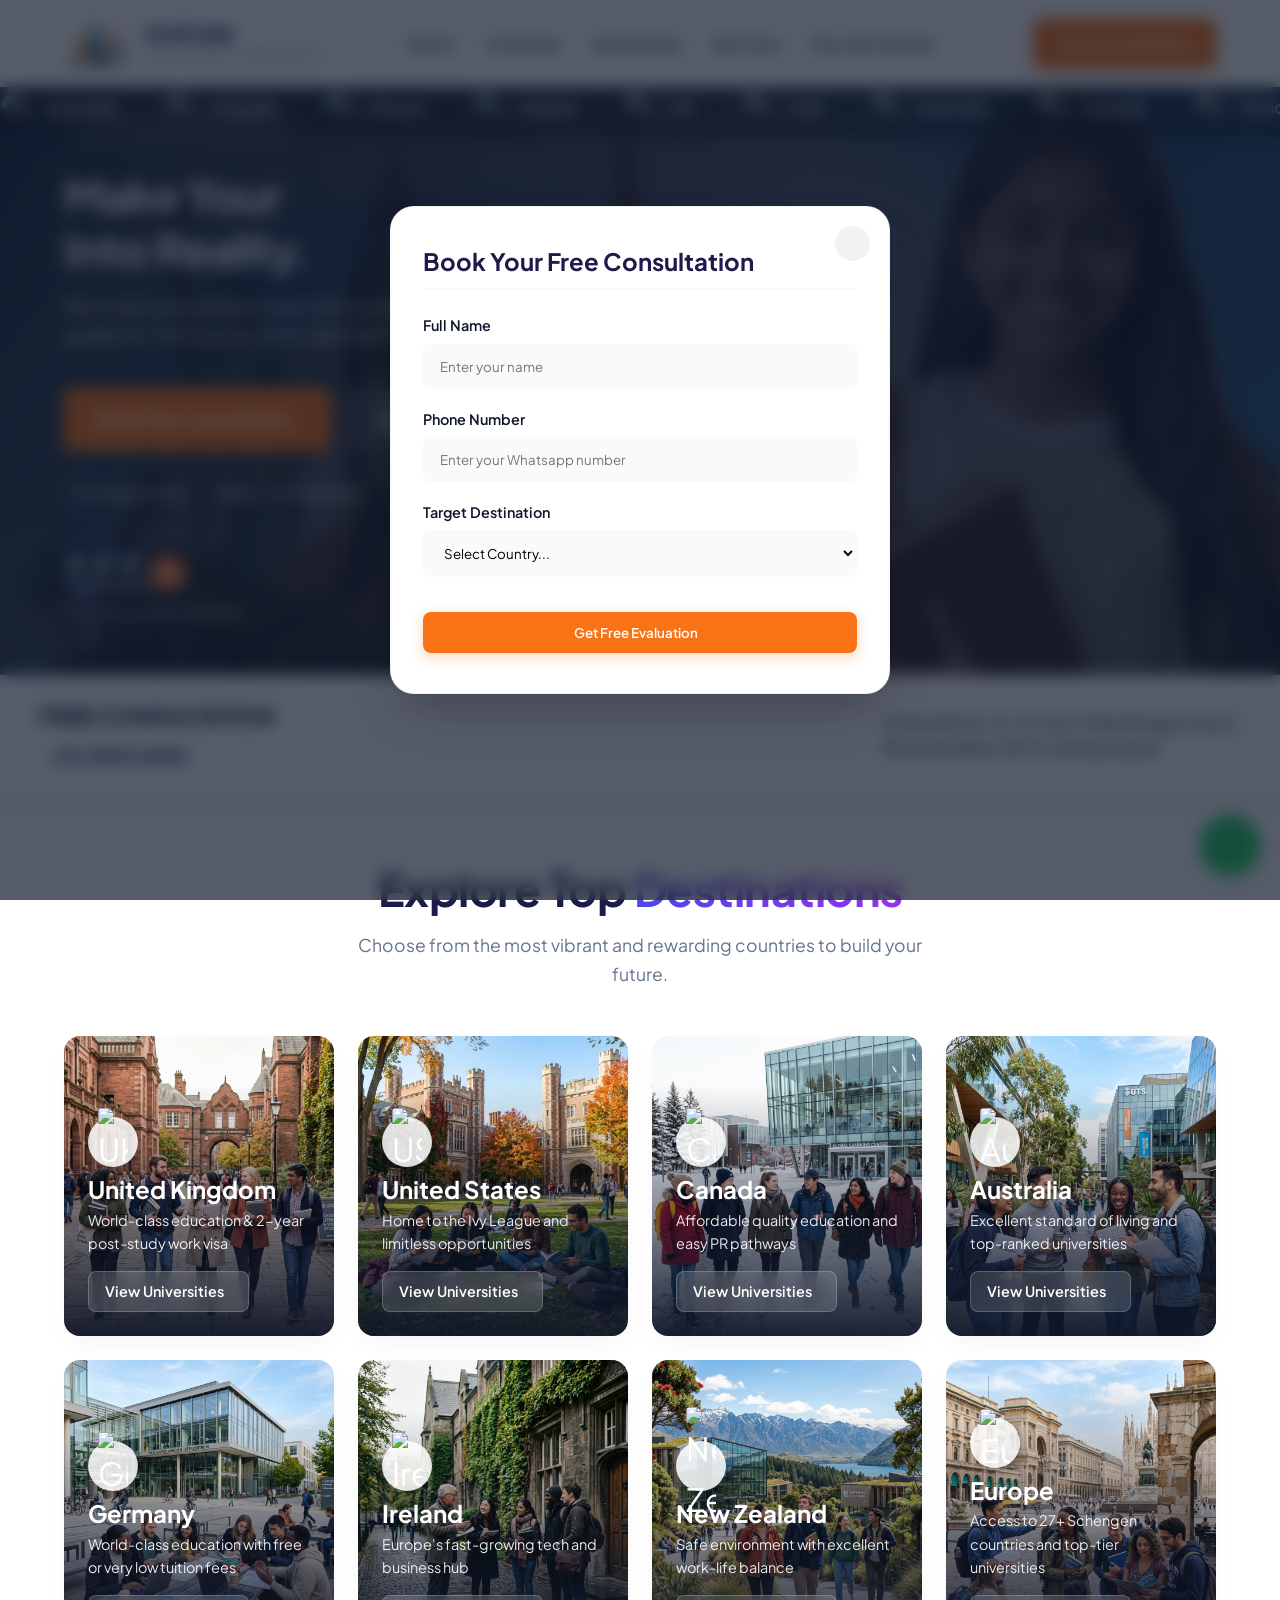
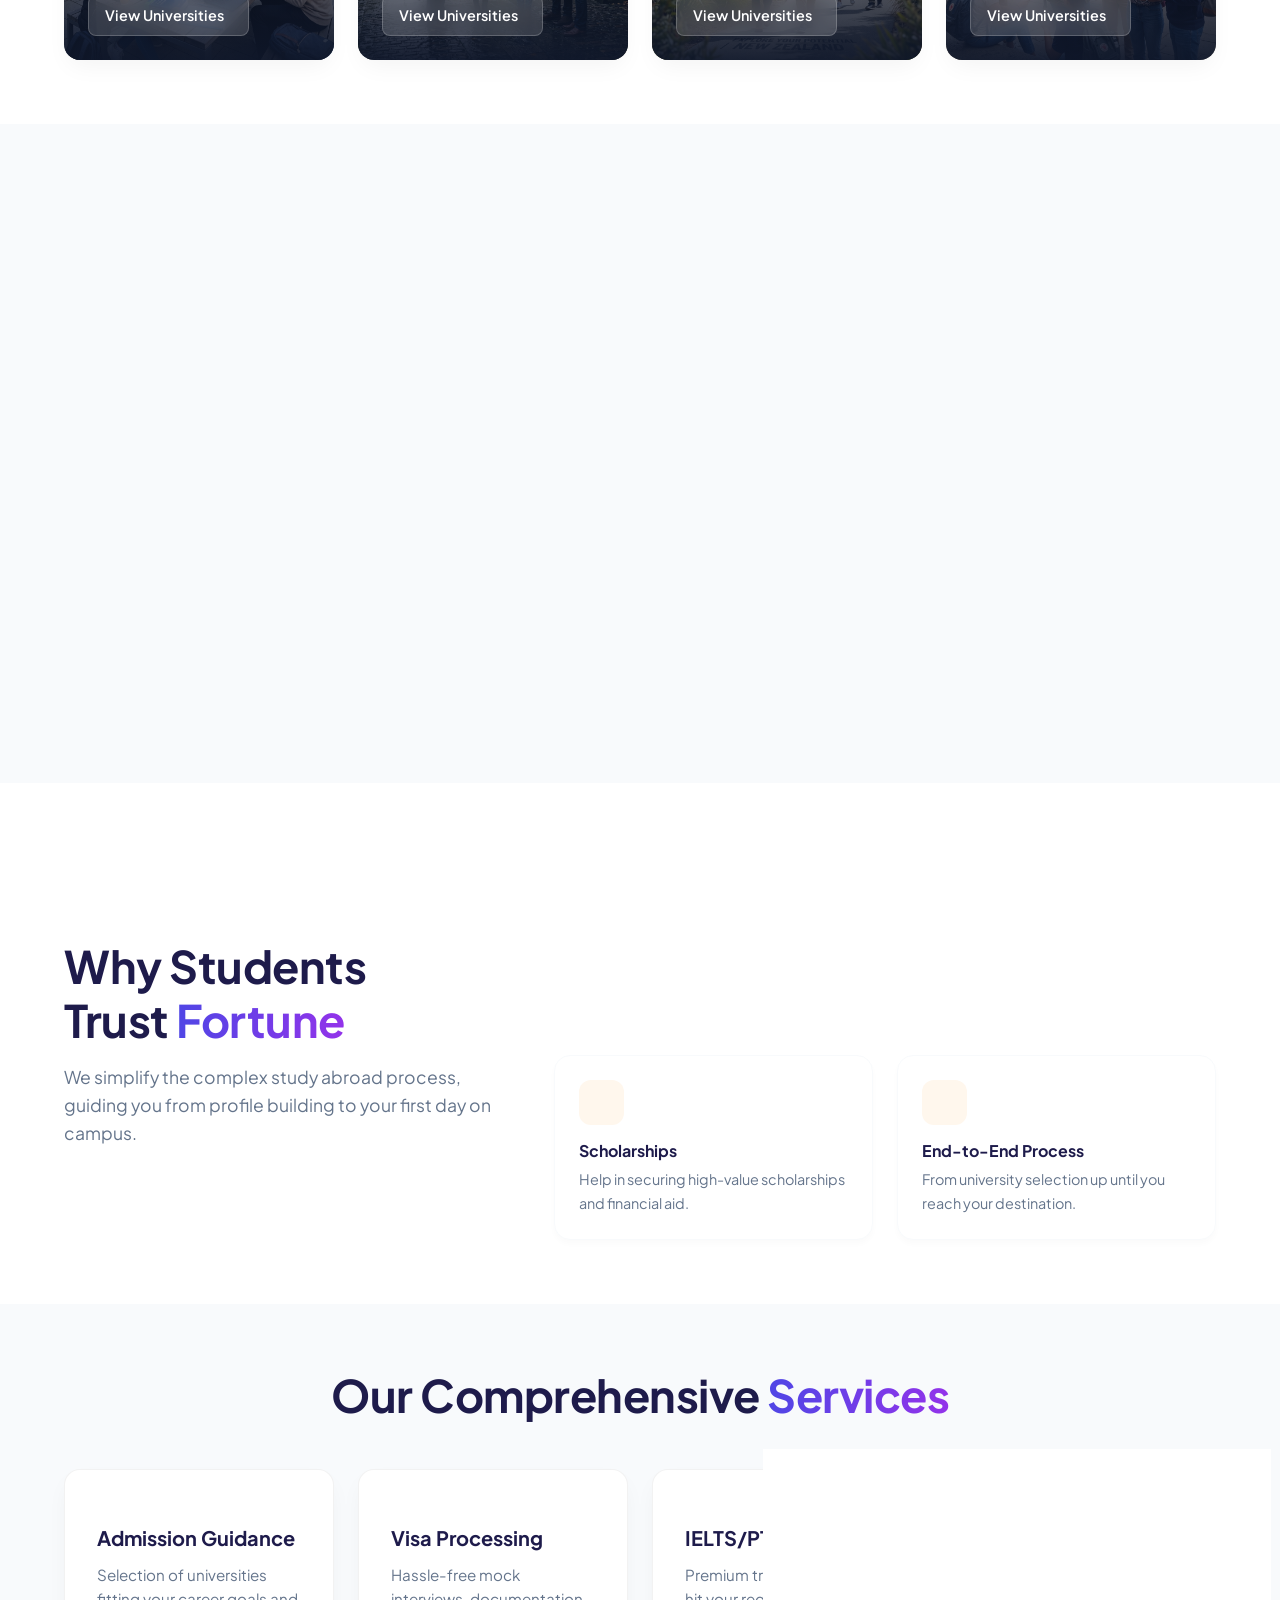
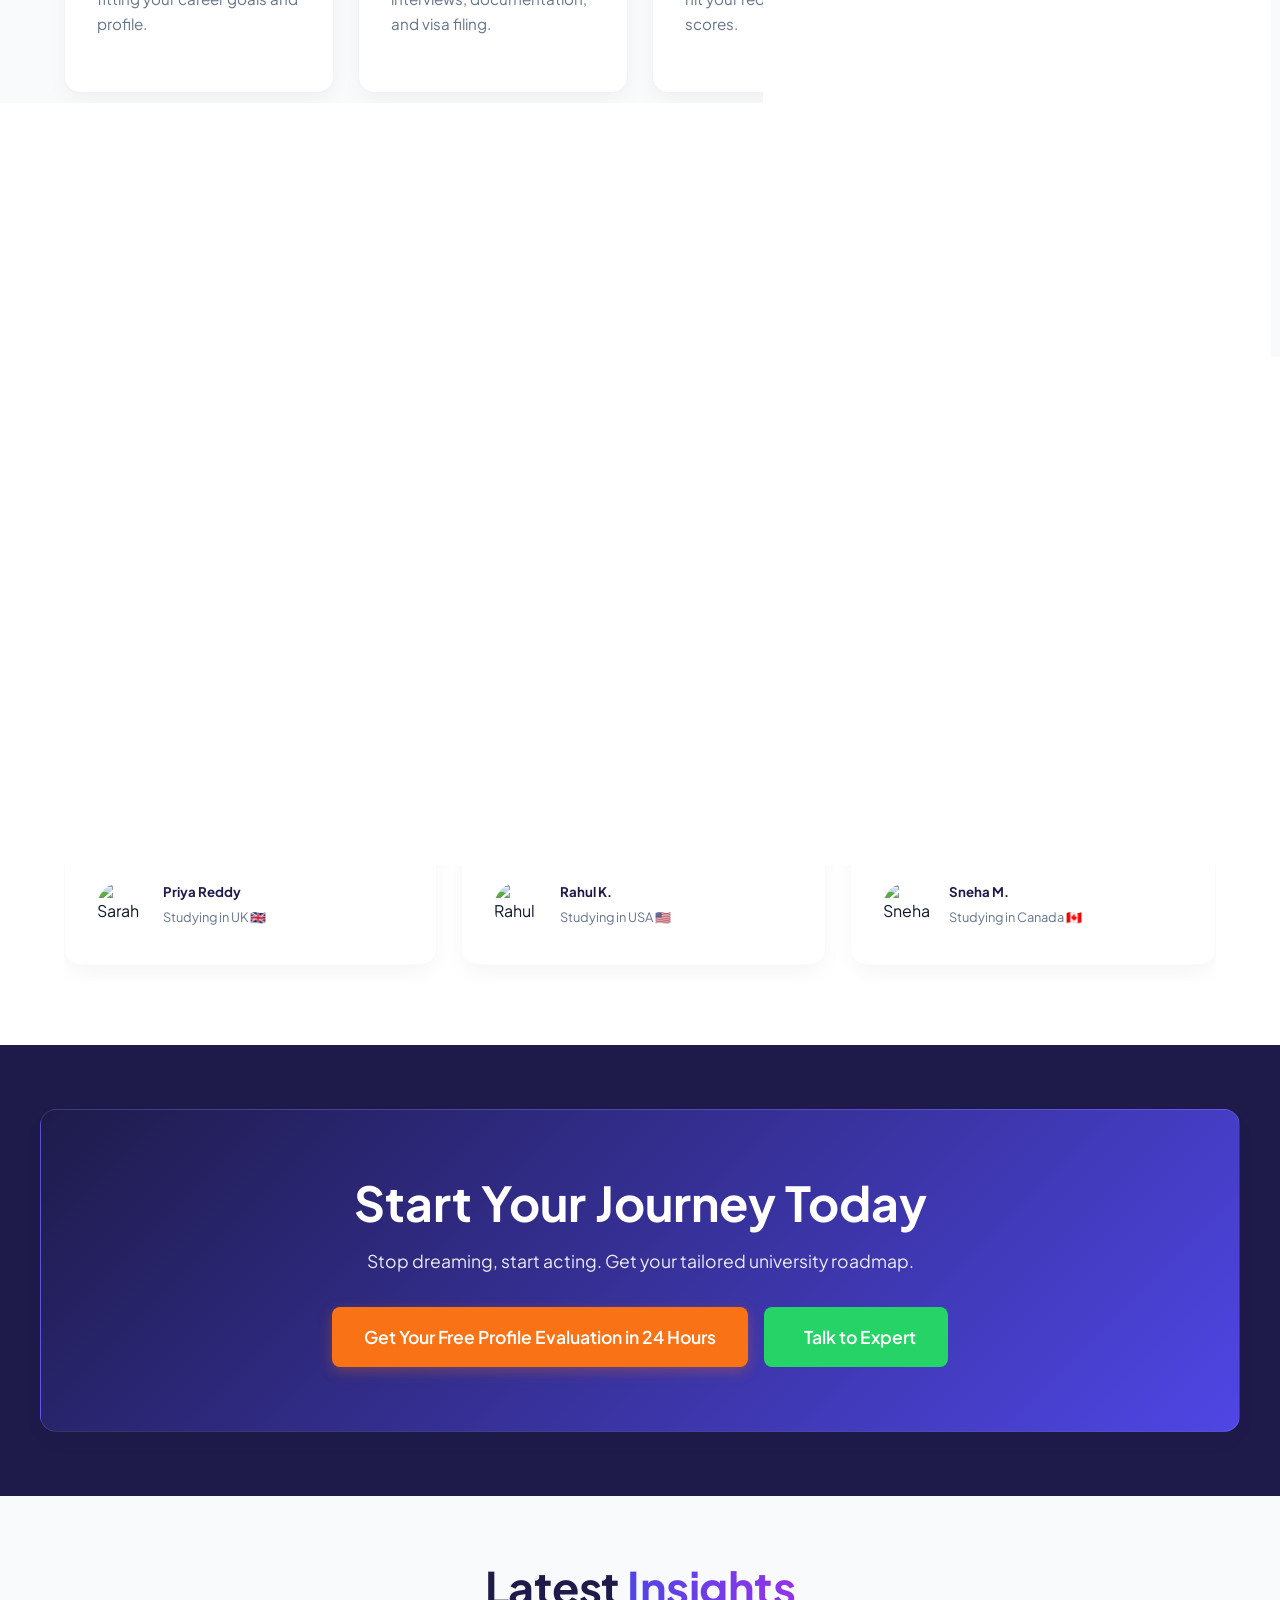
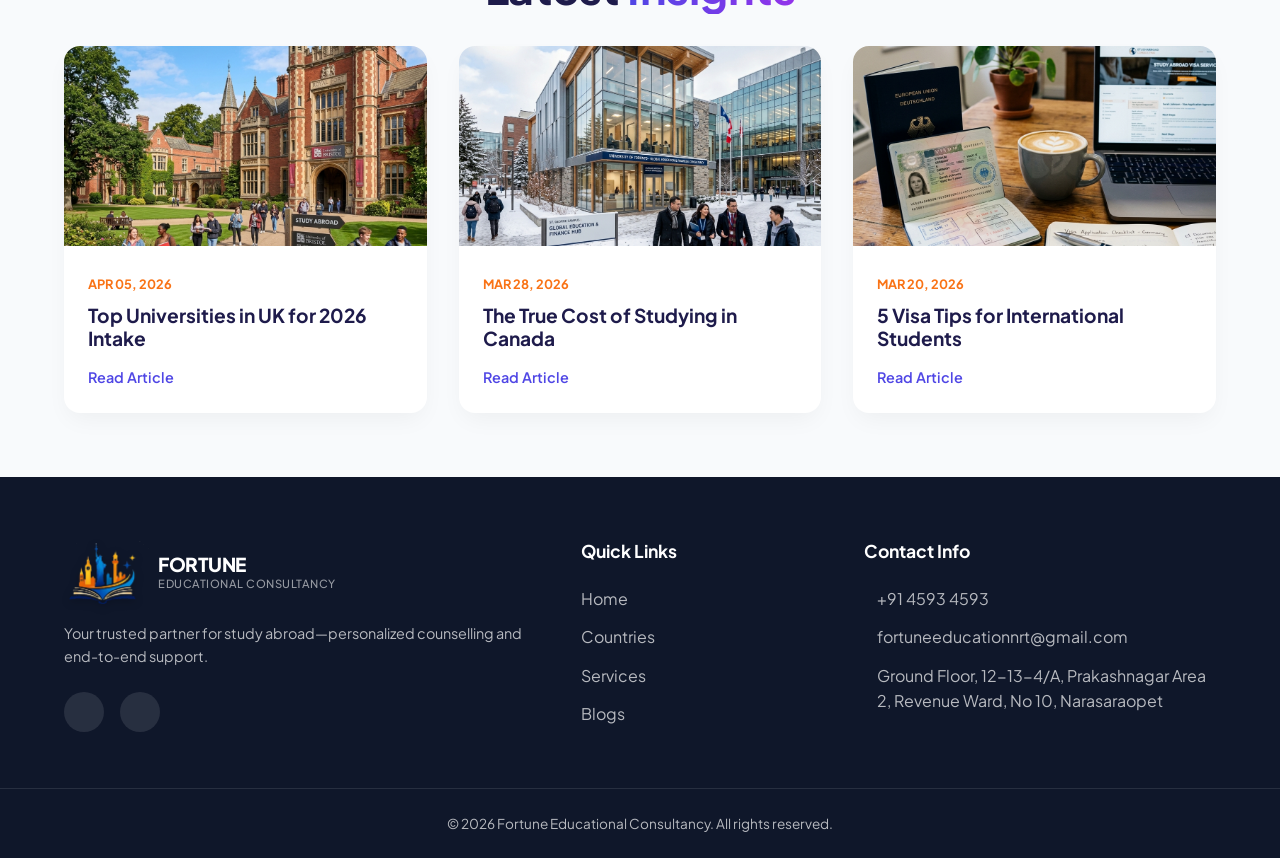
==== index.html @ 1982de6d "Initial commit: Added Fortune Education website with updated animations and responsive mobile views" ====
<!DOCTYPE html>
<html lang="en">
<head>
    <meta charset="UTF-8">
    <meta name="viewport" content="width=device-width, initial-scale=1.0">
    <title>Fortune Educational Consultancy | Study Abroad</title>
    <meta name="description" content="Make your study abroad dream into reality with Fortune Educational Consultancy. Get expert guidance for UK, USA, Canada, and Australia.">
    
    <!-- OpenGraph Meta Tags for Social Media Preview -->
    <meta property="og:title" content="Fortune Educational Consultancy | Study Abroad">
    <meta property="og:description" content="Your trusted partner for study abroad—personalized counselling and end-to-end support for UK, USA, Canada, and Australia.">
    <meta property="og:image" content="./logo.png">
    <meta property="og:url" content="https://fortuneeducation.com">
    <meta property="og:type" content="website">
    <meta property="og:site_name" content="Fortune Educational Consultancy">
    <meta name="twitter:card" content="summary_large_image">
    <meta name="twitter:title" content="Fortune Educational Consultancy | Study Abroad">
    <meta name="twitter:description" content="Your trusted partner for study abroad—personalized counselling and end-to-end support.">
    <meta name="twitter:image" content="./logo.png">
    
    <!-- Favicon -->
    <link rel="icon" type="image/png" href="./logo.png">
    
    <!-- Google Fonts -->
    <link rel="preconnect" href="https://fonts.googleapis.com">
    <link rel="preconnect" href="https://fonts.gstatic.com" crossorigin>
    <link href="https://fonts.googleapis.com/css2?family=Plus+Jakarta+Sans:wght@400;500;600;700;800&display=swap" rel="stylesheet">
    
    <!-- Phosphor Icons -->
    <script src="https://unpkg.com/@phosphor-icons/web"></script>
    
    <!-- Typed.js for Typing Animation -->
    <script src="https://unpkg.com/typed.js@2.1.0/dist/typed.umd.js"></script>
    
    <link rel="stylesheet" href="style.css">
</head>
<body>

    <!-- Desktop Navigation -->
    <nav class="navbar" id="navbar">
        <div class="container nav-container">
            <a href="#" class="logo">
                <img src="./logo-transparent.png" alt="Fortune Logo" style="height: 55px; width: auto; object-fit: contain; filter: drop-shadow(0 2px 4px rgba(0,0,0,0.1));">
                <div class="logo-text">
                    <span class="logo-main">FORTUNE</span>
                    <span class="logo-sub">Educational Consultancy</span>
                </div>
            </a>
            
            <div class="nav-links" id="nav-links">
                <a href="#home" class="nav-link">Home</a>
                <a href="#destinations" class="nav-link">Countries</a>
                <a href="#universities" class="nav-link">Universities</a>
                <a href="#services" class="nav-link">Services</a>
                <a href="#testimonials" class="nav-link">Success Stories</a>
            </div>

            <div class="nav-actions">
                <a href="https://wa.me/9145934593" class="nav-social" target="_blank"><i class="ph-fill ph-whatsapp-logo"></i></a>
                <a href="#" class="btn btn-primary open-modal-btn" data-modal-type="contact" data-title="Book Your Free Consultation">Free Consultation</a>
                <button class="mobile-menu-btn" id="mobile-menu-btn">
                    <i class="ph ph-list"></i>
                </button>
            </div>
        </div>
    </nav>

    <!-- 1. Hero Section -->
    <section class="hero" id="home">
        <div class="hero-bg">
            <!-- Loading user home.png as entire hero section background -->
            <img src="./home.png.jpg" alt="Fortune Education Study Abroad Background" style="object-position: right center;" id="hero-bg-img">
            <div class="hero-gradient"></div>
        </div>

        <!-- Top Marquee Bar -->
        <div class="top-marquee-bar">
            <div class="marquee-content">
                <div class="pro-country"><img src="https://flagcdn.com/au.svg" alt="Australia" class="svg-flag"><span>Australia</span></div>
                <div class="pro-country"><img src="https://flagcdn.com/ca.svg" alt="Canada" class="svg-flag"><span>Canada</span></div>
                <div class="pro-country"><img src="https://flagcdn.com/fr.svg" alt="France" class="svg-flag"><span>France</span></div>
                <div class="pro-country"><img src="https://flagcdn.com/ie.svg" alt="Ireland" class="svg-flag"><span>Ireland</span></div>
                <div class="pro-country"><img src="https://flagcdn.com/gb.svg" alt="UK" class="svg-flag"><span>UK</span></div>
                <div class="pro-country"><img src="https://flagcdn.com/us.svg" alt="USA" class="svg-flag"><span>USA</span></div>
                <!-- Duplicated for seamless loop -->
                <div class="pro-country"><img src="https://flagcdn.com/au.svg" alt="Australia" class="svg-flag"><span>Australia</span></div>
                <div class="pro-country"><img src="https://flagcdn.com/ca.svg" alt="Canada" class="svg-flag"><span>Canada</span></div>
                <div class="pro-country"><img src="https://flagcdn.com/fr.svg" alt="France" class="svg-flag"><span>France</span></div>
                <div class="pro-country"><img src="https://flagcdn.com/ie.svg" alt="Ireland" class="svg-flag"><span>Ireland</span></div>
                <div class="pro-country"><img src="https://flagcdn.com/gb.svg" alt="UK" class="svg-flag"><span>UK</span></div>
                <div class="pro-country"><img src="https://flagcdn.com/us.svg" alt="USA" class="svg-flag"><span>USA</span></div>
            </div>
        </div>
        
        <div class="container hero-content">
            <div class="hero-text">
                    <span class="badge badge-glow fade-in-up">#1 Overseas Education Partner</span>
                    <h1 class="hero-title fade-in-up delay-100">Make Your <span class="text-gradient animated-gradient typed-text"></span><span class="desktop-space"> </span><br class="mobile-only">Into Reality.</h1>
                    <p class="hero-subtitle fade-in-up delay-200">Fast-track your global career with our end-to-end admission and visa guidance. Your journey starts right here.</p>
                    
                    <div class="hero-buttons fade-in-up delay-300">
                        <a href="#" class="btn btn-primary btn-lg open-modal-btn" data-modal-type="contact" data-title="Book Your Free Consultation">Book Free Consultation <i class="ph ph-arrow-right"></i></a>
                        <a href="#destinations" class="btn btn-glass btn-lg">Explore Countries</a>
                    </div>

                    <div class="hero-benefits-inline fade-in-up delay-400">
                        <div class="inline-benefit"><i class="ph-fill ph-check-circle"></i> Free Flight Ticket</div>
                        <div class="inline-benefit"><i class="ph-fill ph-check-circle"></i> Bank Loan Assistance</div>
                        <div class="inline-benefit"><i class="ph-fill ph-check-circle"></i> 0% Processing Fee</div>
                        <div class="inline-benefit"><i class="ph-fill ph-check-circle"></i> Free Exam Prep</div>
                    </div>
                    
                    <div class="hero-trust fade-in-up delay-500">
                        <div class="avatars">
                            <img src="https://i.pravatar.cc/100?img=1" alt="Student">
                            <img src="https://i.pravatar.cc/100?img=2" alt="Student">
                            <img src="https://i.pravatar.cc/100?img=3" alt="Student">
                            <div class="avatar-more">10k+</div>
                        </div>
                        <p>Trusted by students globally</p>
                    </div>
                </div>

        </div>

    </section>

    <!-- Home Page White Contact Bar -->
    <div class="home-contact-bar fade-in-up">
        <div class="container contact-bar-inner">
            <div class="cb-left">
                <strong>FREE CONSULTATION</strong>
                <span><i class="ph-fill ph-phone"></i> +91 4593 4593</span>
            </div>
            <div class="cb-right">
                <i class="ph-fill ph-map-pin"></i> 
                <span>Ground Floor, 12-13-4/A, Prakashnagar Area 2,<br>Revenue Ward, No 10, Narasaraopet</span>
            </div>
        </div>
    </div>

    <!-- 2. Explore Countries Section -->
    <section class="destinations section-padding" id="destinations">
        <div class="container">
            <div class="section-header text-center fade-in-up">
                <h2 class="section-title">Explore Top <span class="text-gradient">Destinations</span></h2>
                <p class="section-desc">Choose from the most vibrant and rewarding countries to build your future.</p>
            </div>

            <div class="country-grid">
                <!-- UK -->
                <div class="country-card fade-in-up">
                    <img src="./destination_uk.png" alt="Study in UK" class="country-bg">
                    <div class="country-content">
                        <div class="country-flag"><img src="https://flagcdn.com/w40/gb.png" width="30" alt="UK" style="border-radius: 4px;" /></div>
                        <h3>United Kingdom</h3>
                        <p class="tagline">World-class education & 2-year post-study work visa</p>
                        <a href="#" class="btn btn-sm btn-glass open-modal-btn" data-modal-type="info" data-title="Study in the UK" data-info="<ul><li><strong>Top Universities:</strong> Oxford, Cambridge, Imperial College London</li><li><strong>Intakes:</strong> September & January</li><li><strong>Post-Study Visa:</strong> 2 Years</li><li><strong>Average Fee:</strong> £12,000 - £25,000 / year</li></ul>">View Universities <i class="ph ph-arrow-right"></i></a>
                    </div>
                </div>

                <!-- USA -->
                <div class="country-card fade-in-up delay-100">
                    <img src="./destination_usa.png" alt="Study in USA" class="country-bg">
                    <div class="country-content">
                        <div class="country-flag"><img src="https://flagcdn.com/w40/us.png" width="30" alt="USA" style="border-radius: 4px;" /></div>
                        <h3>United States</h3>
                        <p class="tagline">Home to the Ivy League and limitless opportunities</p>
                        <a href="#" class="btn btn-sm btn-glass open-modal-btn" data-modal-type="info" data-title="Study in the USA" data-info="<ul><li><strong>Top Universities:</strong> MIT, Stanford, Harvard, Caltech</li><li><strong>Intakes:</strong> Fall (August) & Spring (January)</li><li><strong>Post-Study Visa:</strong> OPT (Up to 3 Years for STEM)</li><li><strong>Average Fee:</strong> $20,000 - $45,000 / year</li></ul>">View Universities <i class="ph ph-arrow-right"></i></a>
                    </div>
                </div>

                <!-- Canada -->
                <div class="country-card fade-in-up delay-200">
                    <img src="./destination_ca.png" alt="Study in Canada" class="country-bg">
                    <div class="country-content">
                        <div class="country-flag"><img src="https://flagcdn.com/w40/ca.png" width="30" alt="Canada" style="border-radius: 4px;" /></div>
                        <h3>Canada</h3>
                        <p class="tagline">Affordable quality education and easy PR pathways</p>
                        <a href="#" class="btn btn-sm btn-glass open-modal-btn" data-modal-type="info" data-title="Study in Canada" data-info="<ul><li><strong>Top Universities:</strong> Toronto, McGill, UBC</li><li><strong>Intakes:</strong> Fall, Winter, Summer</li><li><strong>Post-Study Visa:</strong> Up to 3 Years (PGWP)</li><li><strong>Average Fee:</strong> CAD 15,000 - 30,000 / year</li></ul>">View Universities <i class="ph ph-arrow-right"></i></a>
                    </div>
                </div>

                <!-- Australia -->
                <div class="country-card fade-in-up delay-300">
                    <img src="./destination_au.png" alt="Study in Australia" class="country-bg">
                    <div class="country-content">
                        <div class="country-flag"><img src="https://flagcdn.com/w40/au.png" width="30" alt="Australia" style="border-radius: 4px;" /></div>
                        <h3>Australia</h3>
                        <p class="tagline">Excellent standard of living and top-ranked universities</p>
                        <a href="#" class="btn btn-sm btn-glass open-modal-btn" data-modal-type="info" data-title="Study in Australia" data-info="<ul><li><strong>Top Universities:</strong> Melbourne, Sydney, ANU</li><li><strong>Intakes:</strong> February & July</li><li><strong>Post-Study Visa:</strong> Up to 4 Years</li><li><strong>Average Fee:</strong> AUD 20,000 - 40,000 / year</li></ul>">View Universities <i class="ph ph-arrow-right"></i></a>
                    </div>
                </div>

                <!-- Germany -->
                <div class="country-card fade-in-up">
                    <img src="./destination_de.png" alt="Study in Germany" class="country-bg">
                    <div class="country-content">
                        <div class="country-flag"><img src="https://flagcdn.com/w40/de.png" width="30" alt="Germany" style="border-radius: 4px;" /></div>
                        <h3>Germany</h3>
                        <p class="tagline">World-class education with free or very low tuition fees</p>
                        <a href="#" class="btn btn-sm btn-glass open-modal-btn" data-modal-type="info" data-title="Study in Germany" data-info="<ul><li><strong>Top Universities:</strong> TUM, LMU Munich, Heidelberg</li><li><strong>Intakes:</strong> Winter (October) & Summer (April)</li><li><strong>Post-Study Visa:</strong> 18 Months</li><li><strong>Average Fee:</strong> €0 - €3,000 / year</li></ul>">View Universities <i class="ph ph-arrow-right"></i></a>
                    </div>
                </div>

                <!-- Ireland -->
                <div class="country-card fade-in-up delay-100">
                    <img src="./destination_ie.png" alt="Study in Ireland" class="country-bg">
                    <div class="country-content">
                        <div class="country-flag"><img src="https://flagcdn.com/w40/ie.png" width="30" alt="Ireland" style="border-radius: 4px;" /></div>
                        <h3>Ireland</h3>
                        <p class="tagline">Europe's fast-growing tech and business hub</p>
                        <a href="#" class="btn btn-sm btn-glass open-modal-btn" data-modal-type="info" data-title="Study in Ireland" data-info="<ul><li><strong>Top Universities:</strong> Trinity College, UCD, Galway</li><li><strong>Intakes:</strong> September & January</li><li><strong>Post-Study Visa:</strong> Up to 2 Years</li><li><strong>Average Fee:</strong> €10,000 - €25,000 / year</li></ul>">View Universities <i class="ph ph-arrow-right"></i></a>
                    </div>
                </div>

                <!-- New Zealand -->
                <div class="country-card fade-in-up delay-200">
                    <img src="./destination_nz.png" alt="Study in New Zealand" class="country-bg">
                    <div class="country-content">
                        <div class="country-flag"><img src="https://flagcdn.com/w40/nz.png" width="30" alt="New Zealand" style="border-radius: 4px;" /></div>
                        <h3>New Zealand</h3>
                        <p class="tagline">Safe environment with excellent work-life balance</p>
                        <a href="#" class="btn btn-sm btn-glass open-modal-btn" data-modal-type="info" data-title="Study in New Zealand" data-info="<ul><li><strong>Top Universities:</strong> Auckland, Otago, Victoria Wellington</li><li><strong>Intakes:</strong> February & July</li><li><strong>Post-Study Visa:</strong> Up to 3 Years</li><li><strong>Average Fee:</strong> NZD 25,000 - 40,000 / year</li></ul>">View Universities <i class="ph ph-arrow-right"></i></a>
                    </div>
                </div>

                <!-- Europe (Schengen) -->
                <div class="country-card fade-in-up delay-300">
                    <img src="./destination_eu.png" alt="Study in Europe" class="country-bg">
                    <div class="country-content">
                        <div class="country-flag"><img src="https://flagcdn.com/w40/eu.png" width="30" alt="Europe" style="border-radius: 4px;" /></div>
                        <h3>Europe</h3>
                        <p class="tagline">Access to 27+ Schengen countries and top-tier universities</p>
                        <a href="#" class="btn btn-sm btn-glass open-modal-btn" data-modal-type="info" data-title="Study in Europe" data-info="<ul><li><strong>Top Destinations:</strong> France, Italy, Spain, Netherlands</li><li><strong>Intakes:</strong> September (Fall) & February (Spring)</li><li><strong>Post-Study Visa:</strong> 1 to 2 Years (varies by country)</li><li><strong>Average Fee:</strong> €3,000 - €15,000 / year</li></ul>">View Universities <i class="ph ph-arrow-right"></i></a>
                    </div>
                </div>
            </div>
        </div>
    </section>

    <!-- 3. Top Universities Section -->
    <section class="universities section-light" id="universities">
        <div class="container pt-5 pb-5">
            <div class="section-header fade-in-left">
                <h2 class="section-title">Find Your Perfect <span class="text-gradient">University</span></h2>
                <div class="uni-header-action">
                    <p class="section-desc">We partner with global institutional leaders to bring you the best options.</p>
                    <a href="universities.html" class="btn btn-outline">Explore 22 Partnerships <i class="ph ph-arrow-right"></i></a>
                </div>
            </div>

            <div class="uni-slider fade-in-up">
                <!-- Card 1 -->
                <div class="uni-card">
                    <div class="uni-img">
                        <img src="./uni1.png" alt="University of Leicester">
                        <span class="rank-badge">Top 250</span>
                    </div>
                    <div class="uni-info">
                        <h4>University of Leicester</h4>
                        <p><i class="ph-fill ph-map-pin"></i> Leicester, UK</p>
                        <a href="university-detail.html?id=leicester" class="btn btn-block btn-sm btn-secondary mt-2">View Full Details</a>
                    </div>
                </div>
                <!-- Card 2 -->
                <div class="uni-card">
                    <div class="uni-img">
                        <img src="./uni2.png" alt="University of Greenwich">
                        <span class="rank-badge">Top 500</span>
                    </div>
                    <div class="uni-info">
                        <h4>University of Greenwich</h4>
                        <p><i class="ph-fill ph-map-pin"></i> London, UK</p>
                        <a href="university-detail.html?id=greenwich" class="btn btn-block btn-sm btn-secondary mt-2">View Full Details</a>
                    </div>
                </div>
                <!-- Card 3 -->
                <div class="uni-card">
                    <div class="uni-img">
                        <img src="./uni3.png" alt="Coventry University">
                        <span class="rank-badge">Top 600</span>
                    </div>
                    <div class="uni-info">
                        <h4>Coventry University</h4>
                        <p><i class="ph-fill ph-map-pin"></i> Coventry, UK</p>
                        <a href="university-detail.html?id=coventry" class="btn btn-block btn-sm btn-secondary mt-2">View Full Details</a>
                    </div>
                </div>
                <!-- Card 4 -->
                <div class="uni-card">
                    <div class="uni-img">
                        <img src="./uni4.png" alt="Buckinghamshire New University">
                        <span class="rank-badge">Growing</span>
                    </div>
                    <div class="uni-info">
                        <h4>Buckinghamshire New Uni</h4>
                        <p><i class="ph-fill ph-map-pin"></i> High Wycombe, UK</p>
                        <a href="university-detail.html?id=bucks-new" class="btn btn-block btn-sm btn-secondary mt-2">View Full Details</a>
                    </div>
                </div>
            </div>
            
        </div>
    </section>

    <!-- 4. Why Choose Us -->
    <section class="why-us section-padding">
        <div class="container">
            <div class="why-grid">
                <div class="why-content fade-in-left">
                    <h2 class="section-title">Why Students <br>Trust <span class="text-gradient">Fortune</span></h2>
                    <p class="section-desc">We simplify the complex study abroad process, guiding you from profile building to your first day on campus.</p>
                </div>
                <div class="features-grid">
                    <div class="feature-item fade-in-right">
                        <div class="f-icon"><i class="ph-fill ph-student"></i></div>
                        <h4>Expert Guidance</h4>
                        <p>Personalized counseling completely tailored to your profile.</p>
                    </div>
                    <div class="feature-item fade-in-right delay-100">
                        <div class="f-icon"><i class="ph-fill ph-airplane-tilt"></i></div>
                        <h4>Visa Assistance</h4>
                        <p>99% visa success rate with our dedicated visa experts.</p>
                    </div>
                    <div class="feature-item fade-in-right delay-200">
                        <div class="f-icon"><i class="ph-fill ph-graduation-cap"></i></div>
                        <h4>Scholarships</h4>
                        <p>Help in securing high-value scholarships and financial aid.</p>
                    </div>
                    <div class="feature-item fade-in-right delay-300">
                        <div class="f-icon"><i class="ph-fill ph-check-circle"></i></div>
                        <h4>End-to-End Process</h4>
                        <p>From university selection up until you reach your destination.</p>
                    </div>
                </div>
            </div>
        </div>
    </section>

    <!-- 5. Services Section -->
    <section class="services section-light section-padding" id="services">
        <div class="container text-center">
            <h2 class="section-title fade-in-up">Our Comprehensive <span class="text-gradient">Services</span></h2>
            
            <div class="services-grid mt-5">
                <div class="service-card glass-morphism zoom-in">
                    <div class="s-icon"><i class="ph ph-books"></i></div>
                    <h3>Admission Guidance</h3>
                    <p>Selection of universities fitting your career goals and profile.</p>
                </div>
                <div class="service-card glass-morphism zoom-in delay-100">
                    <div class="s-icon"><i class="ph ph-passport"></i></div>
                    <h3>Visa Processing</h3>
                    <p>Hassle-free mock interviews, documentation, and visa filing.</p>
                </div>
                <div class="service-card glass-morphism zoom-in delay-200">
                    <div class="s-icon"><i class="ph ph-exam"></i></div>
                    <h3>IELTS/PTE Coaching</h3>
                    <p>Premium training to help you hit your required band scores.</p>
                </div>
                <div class="service-card glass-morphism zoom-in delay-300">
                    <div class="s-icon"><i class="ph ph-pencil-line"></i></div>
                    <h3>SOP/LOR Assistance</h3>
                    <p>Professional editors helping your application stand out globally.</p>
                </div>
            </div>

            <!-- Value Added Services -->
            <div class="value-add-section mt-5 fade-in-up delay-300">
                <h3 class="mb-4">Exclusive Visa Support Perks</h3>
                <div class="value-adds-grid">
                    <div class="value-card glass-morphism text-left">
                        <div class="v-icon"><i class="ph-fill ph-airplane-in-flight"></i></div>
                        <h4>Free Flight Ticket ✈️</h4>
                        <p>Travel stress-free! We guarantee flight assistance to your destination university.</p>
                    </div>
                    <div class="value-card glass-morphism text-left">
                        <div class="v-icon"><i class="ph-fill ph-bank"></i></div>
                        <h4>Bank Loan Process 💸</h4>
                        <p>Enjoy hassle-free financing. We negotiate fast approvals with top national banks.</p>
                    </div>
                    <div class="value-card glass-morphism text-left">
                        <div class="v-icon"><i class="ph-fill ph-hand-coins"></i></div>
                        <h4>Zero % Processing Fee</h4>
                        <p>No hidden charges! Our premium processing is 100% transparent and fee-free.</p>
                    </div>
                    <div class="value-card glass-morphism text-left">
                        <div class="v-icon"><i class="ph-fill ph-exam"></i></div>
                        <h4>Free Exam Assistance</h4>
                        <p>Complimentary masterclasses for IELTS, TOEFL, GRE, and GMAT exam prep.</p>
                    </div>
                </div>
            </div>
        </div>
    </section>

    <!-- 6. Student Success Stories -->
    <section class="testimonials section-padding" id="testimonials">
        <div class="container text-center">
            <h2 class="section-title fade-in-up">Real Students. <span class="text-gradient">Real Success.</span></h2>
            <p class="section-desc fade-in-up delay-100 mx-auto">Don't just take our word for it—see what our successful students say.</p>
            
            <div class="testimo-grid mt-5">
                <!-- Testimonial 1 -->
                <div class="testimo-card fade-in-up">
                    <div class="quote-icon"><i class="ph-fill ph-quotes"></i></div>
                    <p class="feedback">"Fortune made my UK dream possible. From picking the University of Edinburgh to my visa arriving in just 6 days, the team was flawless."</p>
                    <div class="student-profile">
                        <img src="https://images.unsplash.com/photo-1534528741775-53994a69daeb?w=800&q=80" alt="Sarah J.">
                        <div class="student-info">
                            <h5>Priya Reddy</h5>
                            <span>Studying in UK 🇬🇧</span>
                        </div>
                    </div>
                </div>
                <!-- Testimonial 2 -->
                <div class="testimo-card fade-in-up delay-100">
                    <div class="quote-icon"><i class="ph-fill ph-quotes"></i></div>
                    <p class="feedback">"The USA F1 Visa process is incredibly stressful, but Fortune's mock interviews gave me absolute confidence to ace it on my first try."</p>
                    <div class="student-profile">
                        <img src="https://images.unsplash.com/photo-1506794778202-cad84cf45f1d?w=800&q=80" alt="Rahul K.">
                        <div class="student-info">
                            <h5>Rahul K.</h5>
                            <span>Studying in USA 🇺🇸</span>
                        </div>
                    </div>
                </div>
                <!-- Testimonial 3 -->
                <div class="testimo-card fade-in-up delay-200">
                    <div class="quote-icon"><i class="ph-fill ph-quotes"></i></div>
                    <p class="feedback">"They didn't just help with admissions but secured me a 20% scholarship in Canada. Highly recommend their transparent guidance."</p>
                    <div class="student-profile">
                        <img src="https://images.unsplash.com/photo-1531746020798-e6953c6e8e04?w=800&q=80" alt="Sneha M.">
                        <div class="student-info">
                            <h5>Sneha M.</h5>
                            <span>Studying in Canada 🇨🇦</span>
                        </div>
                    </div>
                </div>
            </div>
        </div>
    </section>

    <!-- 7. Call To Action (CRITICAL) -->
    <section class="cta-section section-padding" id="cta">
        <div class="cta-container container glass-morphism fade-in-up">
            <h2 class="cta-title">Start Your Journey Today</h2>
            <p class="cta-desc">Stop dreaming, start acting. Get your tailored university roadmap.</p>
            
            <div class="cta-buttons">
                <a href="#" class="btn btn-primary btn-lg pulse-anim open-modal-btn" data-modal-type="contact" data-title="Free Profile Evaluation">Get Your Free Profile Evaluation in 24 Hours</a>
                <a href="https://wa.me/9145934593" target="_blank" class="btn btn-whatsapp btn-lg"><i class="ph-fill ph-whatsapp-logo"></i> Talk to Expert</a>
            </div>
        </div>
    </section>

    <!-- 8. Blog Section -->
    <section class="blog section-light section-padding">
        <div class="container">
            <div class="section-header text-center fade-in-up">
                <h2 class="section-title">Latest <span class="text-gradient">Insights</span></h2>
            </div>

            <div class="blog-grid mt-4">
                <a href="#" class="blog-card fade-in-up open-modal-btn" data-modal-type="info" data-title="Top Universities in UK for 2026 Intake" data-info="<p>Early preparation is critical for the UK 2026 intake. Our experts can help you shortlist universities that perfectly align with your academic profile and career goals.</p><p><br><strong>Please contact us for the full UK University guide.</strong></p>">
                    <img src="./blog_uk.png" alt="UK Universities">
                    <div class="blog-content">
                        <span class="blog-date">Apr 05, 2026</span>
                        <h4>Top Universities in UK for 2026 Intake</h4>
                        <p class="read-more">Read Article <i class="ph ph-arrow-right"></i></p>
                    </div>
                </a>
                
                <a href="#" class="blog-card fade-in-up delay-100 open-modal-btn" data-modal-type="info" data-title="The True Cost of Studying in Canada" data-info="<p>Understanding the true cost involves more than just tuition fees. You must consider GIC (Guaranteed Investment Certificate), living expenses in major cities vs regional areas, and health insurance.</p><p><br><strong>Please contact us for a detailed breakdown of Canadian expenses.</strong></p>">
                    <img src="./blog_canada.png" alt="Canada Cost">
                    <div class="blog-content">
                        <span class="blog-date">Mar 28, 2026</span>
                        <h4>The True Cost of Studying in Canada</h4>
                        <p class="read-more">Read Article <i class="ph ph-arrow-right"></i></p>
                    </div>
                </a>

                <a href="#" class="blog-card fade-in-up delay-200 open-modal-btn" data-modal-type="info" data-title="5 Visa Tips for International Students" data-info="<p>1. Prove strong home ties.<br>2. Maintain perfect financial documentation.<br>3. Be clear on your post-study goals.<br>4. Rehearse for any Visa interviews.<br>5. Never provide falsified documents.</p><p><br><strong>Let our dedicated Visa team handle your application for a 99% success rate!</strong></p>">
                    <img src="./blog_visa.png" alt="Visa Tips">
                    <div class="blog-content">
                        <span class="blog-date">Mar 20, 2026</span>
                        <h4>5 Visa Tips for International Students</h4>
                        <p class="read-more">Read Article <i class="ph ph-arrow-right"></i></p>
                    </div>
                </a>
            </div>
        </div>
    </section>

    <!-- 9. Footer -->
    <footer class="footer">
        <div class="container footer-grid">
            <div class="footer-col brand">
                <a href="#" class="logo footer-logo">
                    <img src="./logo-transparent.png" alt="Fortune Logo" style="height: 65px; width: auto; object-fit: contain; filter: drop-shadow(0 2px 4px rgba(0,0,0,0.3));">
                    <div class="logo-text">
                        <span class="logo-main">FORTUNE</span>
                        <span class="logo-sub">Educational Consultancy</span>
                    </div>
                </a>
                <p>Your trusted partner for study abroad—personalized counselling and end-to-end support.</p>
                <div class="social-icons">
                    <a href="https://www.instagram.com/fortuneeducationconsultancy?igsh=bDM5ZjhjZ3FkaDh4" target="_blank"><i class="ph-fill ph-instagram-logo"></i></a>
                    <a href="https://www.facebook.com/fortuneeducationconsultancynrt/" target="_blank"><i class="ph-fill ph-facebook-logo"></i></a>
                    <!-- LinkedIn & YouTube added when credentials available -->
                </div>
            </div>

            <div class="footer-col">
                <h4>Quick Links</h4>
                <ul>
                    <li><a href="#home">Home</a></li>
                    <li><a href="#destinations">Countries</a></li>
                    <li><a href="#services">Services</a></li>
                    <li><a href="#">Blogs</a></li>
                </ul>
            </div>

            <div class="footer-col">
                <h4>Contact Info</h4>
                <ul class="contact-ul">
                    <li><i class="ph-fill ph-phone"></i> +91 4593 4593</li>
                    <li><i class="ph-fill ph-envelope"></i> fortuneeducationnrt@gmail.com</li>
                    <li><i class="ph-fill ph-map-pin"></i> Ground Floor, 12-13-4/A, Prakashnagar Area 2, Revenue Ward, No 10, Narasaraopet</li>
                </ul>
            </div>
        </div>
        <div class="footer-bottom">
            <p>&copy; 2026 Fortune Educational Consultancy. All rights reserved.</p>
        </div>
    </footer>

    <!-- Mobile Sticky CTA Bottom Bar -->
    <div class="mobile-sticky-cta" id="mobile-cta">
        <a href="tel:+9145934593" class="sticky-btn btn-call"><i class="ph-fill ph-phone"></i> Call Now</a>
        <a href="https://wa.me/9145934593" target="_blank" class="sticky-btn btn-wa"><i class="ph-fill ph-whatsapp-logo"></i> WhatsApp</a>
    </div>

    <!-- Floating WhatsApp (Desktop) -->
    <a href="https://wa.me/9145934593" target="_blank" class="floating-wa">
        <i class="ph-fill ph-whatsapp-logo"></i>
    </a>

    <!-- Back to Top Button -->
    <a href="#" class="back-to-top-btn" id="back-to-top-btn">
        <i class="ph-fill ph-arrow-up"></i>
    </a>

    <!-- Global UI Modal -->
    <div class="modal-overlay" id="global-modal">
        <div class="modal-container glass-morphism">
            <button class="modal-close" id="modal-close-btn"><i class="ph ph-x"></i></button>
            <div class="modal-header">
                <h3 id="modal-title">Information</h3>
            </div>
            <div class="modal-body" id="modal-body-content">
                <!-- Content injected here -->
            </div>
        </div>
    </div>

    <script src="script.js"></script>
</body>
</html>
---- style.css ----
:root {
    /* Color Palette */
    --primary-dark: #1E1B4B; /* Very deep purple/blue */
    --primary: #312E81;
    --primary-light: #4F46E5;
    
    --accent: #F97316; /* Energetic Orange */
    --accent-hover: #EA580C;
    --accent-light: #FFF7ED;
    
    --bg-white: #FFFFFF;
    --bg-light: #F8FAFC;
    --text-main: #0F172A;
    --text-muted: #64748B;
    
    --glass-bg: rgba(255, 255, 255, 0.85);
    --glass-border: rgba(255, 255, 255, 0.4);
    
    /* Variables */
    --radius-sm: 8px;
    --radius-md: 16px;
    --radius-lg: 24px;
    --shadow-soft: 0 10px 25px -5px rgba(0, 0, 0, 0.05);
    --shadow-hover: 0 20px 25px -5px rgba(0, 0, 0, 0.1), 0 8px 10px -6px rgba(0, 0, 0, 0.1);
    
    --gradient-primary: linear-gradient(135deg, var(--primary-dark), var(--primary-light));
    --gradient-text: linear-gradient(to right, var(--primary-light), #9333EA);
}

/* Base Styles (Mobile First) */
* {
    margin: 0;
    padding: 0;
    box-sizing: border-box;
    font-family: 'Plus Jakarta Sans', sans-serif;
}

html {
    scroll-behavior: smooth;
    scroll-padding-top: 90px; /* Offset for the fixed navbar */
    overflow-x: hidden;
    max-width: 100%;
}

body {
    background-color: var(--bg-white);
    color: var(--text-main);
    line-height: 1.6;
    overflow-x: hidden;
    max-width: 100%;
    padding-bottom: 70px; /* Space for mobile sticky CTA */
}

a {
    text-decoration: none;
    color: inherit;
    transition: all 0.3s ease;
}

ul {
    list-style: none;
}

.container {
    width: 100%;
    max-width: 1200px;
    margin: 0 auto;
    padding: 0 1.5rem;
}

img {
    max-width: 100%;
    display: block;
    object-fit: cover;
}

/* Typography */
h1, h2, h3, h4, h5, h6 {
    line-height: 1.2;
    font-weight: 700;
    color: var(--primary-dark);
}

.text-center { text-align: center; }
.text-gradient {
    background: var(--gradient-text);
    -webkit-background-clip: text;
    -webkit-text-fill-color: transparent;
    display: inline-block;
}

.animated-gradient {
    background-size: 200% auto;
    animation: gradientMove 3s linear infinite;
}
@keyframes gradientMove {
    0% { background-position: 0% center; }
    100% { background-position: 200% center; }
}

/* Typed.js Cursor */
.typed-cursor {
    color: var(--primary-light);
    font-weight: 400;
}

.section-padding { padding: 4rem 0; }
.section-light { background-color: var(--bg-light); }
.mt-2 { margin-top: 0.5rem; }
.mt-4 { margin-top: 2rem; }
.mt-5 { margin-top: 3rem; }
.pt-5 { padding-top: 4rem; }
.pb-5 { padding-bottom: 4rem; }
.mx-auto { margin-left: auto; margin-right: auto; }

/* Buttons */
.btn {
    display: inline-flex;
    align-items: center;
    justify-content: center;
    gap: 0.5rem;
    padding: 0.75rem 1.5rem;
    border-radius: var(--radius-sm);
    font-weight: 600;
    cursor: pointer;
    border: none;
    transition: all 0.3s cubic-bezier(0.4, 0, 0.2, 1);
}

.btn-primary {
    background-color: var(--accent);
    color: white;
    box-shadow: 0 4px 14px rgba(249, 115, 22, 0.3);
    position: relative;
    overflow: hidden;
}

.btn-primary::after {
    content: '';
    position: absolute;
    top: -50%;
    left: -60%;
    width: 20%;
    height: 200%;
    background: rgba(255, 255, 255, 0.3);
    transform: rotate(45deg);
    transition: all 0.7s ease;
}

.btn-primary:hover {
    background-color: var(--accent-hover);
    transform: translateY(-2px);
    box-shadow: 0 6px 20px rgba(249, 115, 22, 0.4);
}

.btn-primary:hover::after {
    left: 120%;
}

.btn-secondary { background-color: var(--primary-light); color: white; }
.btn-secondary:hover { background-color: var(--primary); transform: translateY(-2px); }

.btn-outline {
    background-color: transparent;
    border: 2px solid var(--primary-light);
    color: var(--primary-light);
}
.btn-outline:hover { background-color: var(--primary-light); color: white; }

.btn-glass {
    background: rgba(255, 255, 255, 0.15);
    backdrop-filter: blur(10px);
    border: 1px solid rgba(255, 255, 255, 0.2);
    color: white;
}
.btn-glass:hover { background: rgba(255, 255, 255, 0.25); transform: translateY(-2px); }

.btn-whatsapp {
    background-color: #25D366;
    color: white;
}
.btn-whatsapp:hover { background-color: #128C7E; transform: translateY(-2px); }

.btn-lg { padding: 1rem 2rem; font-size: 1.1rem; }
.btn-sm { padding: 0.5rem 1rem; font-size: 0.9rem; }
.btn-block { width: 100%; }

/* Navigation */
.navbar {
    position: fixed;
    top: 0; left: 0; width: 100%;
    padding: 1rem 0;
    z-index: 1000;
    transition: all 0.3s ease;
}

.navbar.scrolled {
    background: var(--glass-bg);
    backdrop-filter: blur(16px);
    -webkit-backdrop-filter: blur(16px);
    box-shadow: var(--shadow-soft);
    padding: 0.75rem 0;
}

.nav-container {
    display: flex;
    justify-content: space-between;
    align-items: center;
}

.logo {
    display: flex;
    align-items: center;
    gap: 0.5rem;
}

.logo-icon {
    font-size: 2rem;
    color: var(--primary-light);
}
.navbar.scrolled .logo-icon { color: var(--primary); }
.hero .logo-icon { color: white; }
.navbar.scrolled.hero .logo-icon { color: var(--primary); }

.logo-text {
    display: flex;
    flex-direction: column;
    color: white; /* Default for hero overlay */
}

.navbar.scrolled .logo-text { color: var(--primary-dark); }

.logo-main { font-weight: 800; font-size: 1.2rem; line-height: 1.1; letter-spacing: -0.5px;}
.logo-sub { font-size: 0.7rem; font-weight: 500; text-transform: uppercase; letter-spacing: 0.5px; opacity: 0.8;}

.nav-links {
    display: none; /* Hidden on mobile */
}

.nav-actions {
    display: flex;
    align-items: center;
    gap: 1rem;
}

.nav-actions .btn { display: none; } /* Hidden on mobile */
.nav-social {
    display: none;
    font-size: 1.5rem;
    color: white;
}

.mobile-menu-btn {
    background: none; border: none;
    color: white; font-size: 1.8rem;
    cursor: pointer;
}
.navbar.scrolled .mobile-menu-btn { color: var(--primary-dark); }

@keyframes slideDown {
    from { opacity: 0; transform: translateY(-10px); }
    to { opacity: 1; transform: translateY(0); }
}

/* Mobile Menu Active State */
.nav-links.active {
    display: flex;
    flex-direction: column;
    position: absolute;
    top: 100%; left: 0; width: 100%;
    background: var(--bg-white);
    padding: 1.5rem;
    box-shadow: var(--shadow-soft);
    animation: slideDown 0.3s ease forwards;
}
.nav-links.active .nav-link {
    color: var(--text-main);
    padding: 1rem 0;
    border-bottom: 1px solid var(--bg-light);
    font-weight: 600;
}

/* 1. Hero Section */
.hero {
    position: relative;
    min-height: 100vh;
    display: flex;
    align-items: center;
    overflow: hidden; /* Contain the parallax image */
}

.hero-bg {
    position: absolute; top:0; left:0; width:100%; height:100%;
    z-index: -1;
}
.hero-bg img { width: 100%; height: 120%; object-position: top; will-change: transform; }
.hero-gradient {
    position: absolute; top:0; left:0; width:100%; height:100%;
    background: linear-gradient(135deg, rgba(15, 23, 42, 0.92) 0%, rgba(15, 23, 42, 0.55) 100%);
}

.hero-content {
    position: relative;
    z-index: 1;
    padding-top: 150px;
}

.hero-grid {
    display: grid;
    grid-template-columns: 1fr;
    gap: 3rem;
    align-items: center;
    width: 100%;
}

.hero-text {
    max-width: 650px;
    color: white;
}

.hero-visual {
    display: none; /* hidden on small mobile */
}

.hero-poster-image {
    position: relative;
    width: 100%;
    max-width: 440px;
    margin: 0 auto;
}

.hero-poster-image img {
    width: 100%;
    border-radius: 20px; /* added back in case image is rectangular */
    filter: drop-shadow(0 15px 35px rgba(0,0,0,0.5));
    transform: scale(1.05); 
}

.floating-badge {
    position: absolute;
    padding: 0.8rem 1.5rem;
    border-radius: 50px;
    font-weight: 700;
    color: white;
    display: flex;
    align-items: center;
    gap: 0.6rem;
    box-shadow: 0 15px 35px rgba(0,0,0,0.3);
    animation: float-anim 4s ease-in-out infinite alternate;
}

.fb-1 {
    top: -20px;
    left: -30px;
    background: var(--primary);
}

.fb-2 {
    bottom: 20px;
    right: -30px;
    background: var(--accent);
    animation-delay: 2s;
}

@keyframes float-anim {
    0% { transform: translateY(0px) scale(1); }
    100% { transform: translateY(-12px) scale(1.02); }
}

/* Home Contact Bar */
.home-contact-bar {
    background: white;
    width: 100%;
    border-bottom: 2px solid #eaeaea;
    box-shadow: 0 10px 20px rgba(0,0,0,0.05);
    position: relative;
    z-index: 10;
}
.contact-bar-inner {
    display: flex;
    flex-wrap: wrap;
    justify-content: space-between;
    align-items: center;
    padding: 1.5rem 0;
    gap: 1.5rem;
}
.cb-left {
    display: flex;
    flex-direction: column;
    gap: 0.3rem;
}
.cb-left strong {
    color: var(--text-main);
    font-size: 1.4rem;
    font-weight: 800;
}
.cb-left span {
    color: var(--primary-dark);
    font-size: 1.25rem;
    font-weight: 700;
    display: flex;
    align-items: center;
    gap: 0.5rem;
}
.cb-right {
    display: flex;
    align-items: flex-start;
    gap: 0.8rem;
    color: var(--text-main);
    font-size: 1rem;
    font-weight: 500;
    max-width: 500px;
}
.cb-right i {
    color: var(--accent);
    font-size: 1.8rem;
    margin-top: 0.2rem;
}

@media (max-width: 768px) {
    .contact-bar-inner { flex-direction: column; align-items: flex-start; }
}

.badge-glow {
    display: inline-block;
    padding: 0.5rem 1rem;
    background: rgba(255, 255, 255, 0.1);
    border: 1px solid rgba(255, 255, 255, 0.2);
    border-radius: 50px;
    font-size: 0.85rem;
    font-weight: 600;
    backdrop-filter: blur(10px);
    margin-bottom: 1.5rem;
}

.hero-title {
    font-size: clamp(1.8rem, 3.5vw, 3.2rem);
    white-space: nowrap;
    color: white;
    margin-bottom: 1rem;
    letter-spacing: -1px;
}

.hero-subtitle {
    font-size: 1.1rem;
    opacity: 0.9;
    margin-bottom: 2.5rem;
}

.hero-buttons {
    display: flex;
    flex-direction: column;
    gap: 1rem;
    margin-bottom: 2rem;
}

.hero-benefits-inline {
    display: flex;
    flex-wrap: wrap;
    gap: 1.5rem;
    margin-bottom: 3rem;
}

.inline-benefit {
    color: white;
    font-size: 0.9rem;
    font-weight: 500;
    display: flex;
    align-items: center;
    gap: 0.5rem;
    opacity: 0.9;
}

.inline-benefit i {
    color: #25D366;
    font-size: 1.1rem;
}

.value-add-section h3 {
    text-align: center;
    font-size: 1.8rem;
    margin-top: 3rem;
    margin-bottom: 2rem;
}

.value-adds-grid {
    display: grid;
    grid-template-columns: 1fr;
    gap: 1.5rem;
}

.value-card {
    padding: 1.5rem;
    display: flex;
    flex-direction: column;
    gap: 0.5rem;
    border: 1px solid var(--accent) !important;
}

.value-card .v-icon i {
    font-size: 2rem;
    color: var(--accent);
    margin-bottom: 0.5rem;
}

.text-left { text-align: left; }

.hero-trust p { font-size: 0.85rem; opacity: 0.8; margin-top: 0.5rem; }
.avatars { display: flex; align-items: center; }
.avatars img {
    width: 40px; height: 40px; border-radius: 50%;
    border: 2px solid var(--primary);
    margin-right: -12px;
}
.avatar-more {
    width: 40px; height: 40px; border-radius: 50%;
    background: var(--accent); color: white;
    display: flex; align-items: center; justify-content: center;
    font-weight: 700; font-size: 0.8rem; z-index: 2;
    border: 2px solid var(--primary);
}

/* Top Marquee Bar */
.top-marquee-bar {
    position: absolute;
    top: 75px;
    left: 0;
    width: 100%;
    background: rgba(15, 23, 42, 0.45);
    backdrop-filter: blur(16px);
    -webkit-backdrop-filter: blur(16px);
    border-bottom: 1px solid rgba(255, 255, 255, 0.1);
    padding: 1rem 0;
    z-index: 5;
    overflow: hidden;
    display: flex;
}

.marquee-content {
    display: flex;
    gap: 3rem;
    align-items: center;
    min-width: max-content;
    animation: marquee-scroll 25s linear infinite;
    padding-right: 3rem;
}

.marquee-content:hover {
    animation-play-state: paused;
}

@keyframes marquee-scroll {
    0% { transform: translateX(0); }
    100% { transform: translateX(-50%); }
}



.pro-country {
    display: flex;
    align-items: center;
    gap: 0.8rem;
    color: white;
    font-weight: 600;
    font-size: 1.1rem;
    opacity: 0.85;
    transition: all 0.3s ease;
    cursor: pointer;
    white-space: nowrap;
}

.pro-country:hover {
    opacity: 1;
    transform: translateY(-2px);
    color: var(--accent-light);
}

.svg-flag {
    width: 32px;
    height: 32px;
    border-radius: 50%;
    object-fit: cover;
    border: 2px solid rgba(255,255,255,0.2);
    box-shadow: 0 4px 10px rgba(0,0,0,0.3);
    transition: transform 0.3s;
}
.pro-country:hover .svg-flag { transform: scale(1.1); border-color: var(--accent); }


/* 2. Destinations */
.section-title { font-size: clamp(2rem, 5vw, 2.8rem); margin-bottom: 1rem; letter-spacing: -0.5px;}
.section-desc { color: var(--text-muted); font-size: 1.1rem; max-width: 600px; }
.section-header.text-center .section-desc { margin: 0 auto; }

.country-grid {
    display: grid;
    grid-template-columns: 1fr;
    gap: 1.5rem;
    margin-top: 3rem;
}

.country-card {
    position: relative;
    border-radius: var(--radius-md);
    overflow: hidden;
    height: 300px;
    cursor: pointer;
    box-shadow: var(--shadow-soft);
}

.country-bg { width: 100%; height: 100%; transition: transform 0.6s ease; }
.country-card:hover .country-bg { transform: scale(1.08); }

.country-content {
    position: absolute;
    bottom: 0; left: 0; width: 100%;
    padding: 2rem 1.5rem 1.5rem;
    background: linear-gradient(to top, rgba(15, 23, 42, 0.95), transparent);
    color: white;
    transition: transform 0.3s;
}

.country-flag {
    font-size: 2rem;
    background: var(--glass-bg);
    width: 50px; height: 50px;
    display: inline-flex; align-items: center; justify-content: center;
    border-radius: 50px;
    margin-bottom: 0.5rem;
    box-shadow: 0 4px 10px rgba(0,0,0,0.2);
}

.country-content h3 { color: white; font-size: 1.5rem; margin-bottom: 0.3rem; }
.country-content .tagline { font-size: 0.9rem; opacity: 0.9; margin-bottom: 1rem; }

/* 3. Universities Section */
.uni-header-action { margin-top: 1rem; }

.uni-slider {
    display: flex;
    overflow-x: auto;
    gap: 1.5rem;
    padding: 1rem 0 2rem;
    scrollbar-width: none;
    scroll-snap-type: x mandatory;
    margin-top: 2rem;
}
.uni-slider::-webkit-scrollbar { display: none; }

.uni-card {
    min-width: 280px;
    scroll-snap-align: start;
    background: var(--bg-white);
    border-radius: var(--radius-md);
    overflow: hidden;
    box-shadow: var(--shadow-soft);
}

.uni-img { position: relative; height: 180px; }
.uni-img img { width: 100%; height: 100%; }
.rank-badge {
    position: absolute; top: 1rem; right: 1rem;
    background: var(--accent); color: white;
    padding: 0.3rem 0.8rem; border-radius: 50px;
    font-size: 0.8rem; font-weight: 700;
}

.uni-info { padding: 1.5rem; }
.uni-info h4 { margin-bottom: 0.5rem; }
.uni-info p { color: var(--text-muted); font-size: 0.9rem; display: flex; align-items: center; gap: 0.4rem;}
.uni-info p i { color: var(--primary-light); }

/* 4. Why Choose Us */
.why-grid {
    display: grid;
    grid-template-columns: 1fr;
    gap: 3rem;
}

.features-grid { display: grid; gap: 1.5rem; }
.feature-item {
    display: flex; flex-direction: column;
    padding: 1.5rem;
    background: var(--bg-white);
    border: 1px solid var(--bg-light);
    border-radius: var(--radius-md);
    box-shadow: 0 4px 6px rgba(0,0,0,0.02);
}
.f-icon {
    width: 45px; height: 45px;
    background: var(--accent-light); color: var(--accent);
    display: flex; align-items: center; justify-content: center;
    border-radius: 12px; font-size: 1.5rem; margin-bottom: 1rem;
}
.feature-item h4 { margin-bottom: 0.5rem; }
.feature-item p { font-size: 0.9rem; color: var(--text-muted); }

/* 5. Services */
.glass-morphism {
    background: var(--bg-white);
    border: 1px solid rgba(0,0,0,0.05);
    border-radius: var(--radius-md);
    box-shadow: var(--shadow-soft);
    padding: 2rem;
    transition: transform 0.3s;
}
.glass-morphism:hover { transform: translateY(-5px); box-shadow: var(--shadow-hover); }

.services-grid { display: grid; grid-template-columns: 1fr; gap: 1.5rem; text-align: left;}
.s-icon { font-size: 2.5rem; color: var(--primary-light); margin-bottom: 1.5rem; }
.service-card h3 { margin-bottom: 0.8rem; font-size: 1.25rem; }
.service-card p { color: var(--text-muted); font-size: 0.95rem; }

/* 6. Testimonials */
.testimo-grid {
    display: flex; overflow-x: auto; gap: 1.5rem;
    scroll-snap-type: x mandatory; padding: 1rem 0;
    scrollbar-width: none;
}
.testimo-card {
    min-width: 300px; scroll-snap-align: start; text-align: left;
    background: var(--bg-white); padding: 2rem; border-radius: var(--radius-md);
    box-shadow: var(--shadow-soft); border: 1px solid var(--bg-light);
}
.quote-icon { font-size: 2rem; color: rgba(249, 115, 22, 0.2); margin-bottom: 1rem; }
.feedback { font-size: 1.05rem; color: var(--text-main); font-style: italic; margin-bottom: 1.5rem; }
.student-profile { display: flex; align-items: center; gap: 1rem; }
.student-profile img { width: 50px; height: 50px; border-radius: 50%; }
.student-info h5 { margin-bottom: 0.2rem; }
.student-info span { font-size: 0.8rem; color: var(--text-muted); }

/* 7. CTA (Critical) */
.cta-section { background-color: var(--primary-dark); }
.cta-container {
    background: var(--gradient-primary);
    text-align: center;
    border: 1px solid rgba(255,255,255,0.1);
    color: white; padding: 4rem 2rem;
}
.cta-title { color: white; font-size: clamp(2rem, 5vw, 3rem); margin-bottom: 1rem;}
.cta-desc { font-size: 1.1rem; opacity: 0.9; margin-bottom: 2rem; }
.cta-buttons { display: flex; flex-direction: column; gap: 1rem; justify-content: center; align-items: center; }

.pulse-anim { animation: pulse 1.5s infinite; }
@keyframes pulse {
    0% { transform: scale(1); box-shadow: 0 0 0 0 rgba(249, 115, 22, 0.9); }
    70% { transform: scale(1.08); box-shadow: 0 0 0 25px rgba(249, 115, 22, 0); }
    100% { transform: scale(1); box-shadow: 0 0 0 0 rgba(249, 115, 22, 0); }
}

/* 8. Blog Section */
.blog-grid { display: grid; gap: 2rem; grid-template-columns: 1fr; }
.blog-card {
    background: var(--bg-white); border-radius: var(--radius-md);
    overflow: hidden; box-shadow: var(--shadow-soft); display: block;
}
.blog-card img { height: 200px; width: 100%; transition: transform 0.3s; }
.blog-card:hover img { transform: scale(1.05); }
.blog-content { padding: 1.5rem; }
.blog-date { font-size: 0.8rem; color: var(--accent); font-weight: 700; text-transform: uppercase; }
.blog-card h4 { margin: 0.5rem 0 1rem; font-size: 1.2rem; color: var(--primary-dark);}
.read-more { color: var(--primary-light); font-weight: 600; font-size: 0.9rem; display: flex; align-items: center; gap: 0.3rem;}

/* 9. Footer */
.footer { background: var(--text-main); color: rgba(255,255,255,0.7); padding-top: 4rem; }
.footer-grid { display: grid; grid-template-columns: 1fr; gap: 3rem; }
.brand p { margin: 1rem 0 1.5rem; font-size: 0.9rem; }
.footer-logo .logo-main { color: white; }
.footer-logo .logo-sub { color: rgba(255,255,255,0.7); }
.social-icons { display: flex; gap: 1rem; }
.social-icons a { 
    width: 40px; height: 40px; border-radius: 50%; background: rgba(255,255,255,0.1); 
    display: flex; align-items: center; justify-content: center; color: white; transition: 0.3s;
}
.social-icons a:hover { background: var(--accent); }
.footer h4 { color: white; margin-bottom: 1.5rem; font-size: 1.1rem; }
.footer ul li { margin-bottom: 0.8rem; }
.footer ul a:hover { color: var(--accent); }
.contact-ul li { display: flex; align-items: center; gap: 0.8rem; }
.contact-ul i { color: var(--accent); font-size: 1.2rem; }
.footer-bottom { text-align: center; border-top: 1px solid rgba(255,255,255,0.1); padding: 1.5rem 0; margin-top: 3rem; font-size: 0.85rem;}

/* Mobile Sticky CTA */
.mobile-sticky-cta {
    display: flex;
    position: fixed;
    bottom: 0; left: 0; width: 100%;
    background: var(--bg-white);
    box-shadow: 0 -4px 15px rgba(0,0,0,0.1);
    z-index: 999;
}
.sticky-btn {
    flex: 1; padding: 1rem; text-align: center;
    font-weight: 700; display: flex; align-items: center; justify-content: center; gap: 0.5rem;
}
.btn-call { color: var(--primary-dark); }
.btn-wa { background: #25D366; color: white; }

@keyframes wa-bounce {
    0%, 60%, 100% { transform: translateY(0); }
    15% { transform: translateY(-12px); }
    30% { transform: translateY(0); }
    45% { transform: translateY(-6px); }
}

.floating-wa { display: none; } /* Hidden on mobile */

/* Animations */
.fade-in-up { opacity: 0; transform: translateY(30px); transition: 0.8s ease; }
.fade-in-left { opacity: 0; transform: translateX(-30px); transition: 0.8s ease; }
.fade-in-right { opacity: 0; transform: translateX(30px); transition: 0.8s ease; }
.zoom-in { opacity: 0; transform: scale(0.9); transition: 0.8s ease; }
.fade-in-up.active, .fade-in-left.active, .fade-in-right.active { opacity: 1; transform: translate(0); }
.zoom-in.active { opacity: 1; transform: scale(1); }
.delay-100 { transition-delay: 100ms; }
.delay-200 { transition-delay: 200ms; }
.delay-300 { transition-delay: 300ms; }
.delay-400 { transition-delay: 400ms; }
.delay-500 { transition-delay: 500ms; }

/* Back to Top Button */
.back-to-top-btn {
    position: fixed;
    bottom: 95px; /* Positioned above the floating WA button */
    right: 20px;
    width: 50px;
    height: 50px;
    background-color: var(--primary-light);
    color: white;
    border-radius: 50%;
    display: flex;
    align-items: center;
    justify-content: center;
    font-size: 1.5rem;
    z-index: 998;
    box-shadow: var(--shadow-soft);
    opacity: 0;
    visibility: hidden;
    transform: translateY(10px);
    transition: all 0.3s ease;
}
.back-to-top-btn.active {
    opacity: 1;
    visibility: visible;
    transform: translateY(0);
}
.back-to-top-btn:hover {
    background-color: var(--primary);
    transform: scale(1.1);
}
/* 10. Global UI Modal */
.modal-overlay {
    position: fixed; top: 0; left: 0; width: 100%; height: 100%;
    background: rgba(15, 23, 42, 0.7);
    backdrop-filter: blur(8px);
    -webkit-backdrop-filter: blur(8px);
    z-index: 9999;
    display: flex; align-items: center; justify-content: center;
    opacity: 0; pointer-events: none;
    transition: opacity 0.3s ease;
}
.modal-overlay.active {
    opacity: 1; pointer-events: auto;
}
.modal-container {
    background: var(--bg-white);
    width: 95%; max-width: 500px;
    border-radius: var(--radius-lg);
    padding: 2.5rem 2rem; position: relative;
    transform: translateY(30px);
    transition: transform 0.4s cubic-bezier(0.175, 0.885, 0.32, 1.275);
    max-height: 90vh; overflow-y: auto;
    box-shadow: 0 25px 50px -12px rgba(0, 0, 0, 0.25);
}
.modal-overlay.active .modal-container {
    transform: translateY(0);
}
.modal-close {
    position: absolute; top: 1.2rem; right: 1.2rem;
    background: rgba(0,0,0,0.05); color: var(--text-main);
    border: none; border-radius: 50%;
    width: 35px; height: 35px;
    display: flex; align-items: center; justify-content: center;
    font-size: 1.2rem; cursor: pointer; transition: 0.3s;
}
.modal-close:hover {
    background: var(--accent); color: white;
}
.modal-header h3 {
    margin-bottom: 1.5rem; color: var(--primary-dark);
    font-size: 1.5rem; border-bottom: 2px solid var(--bg-light);
    padding-bottom: 0.8rem;
}
.modal-body ul {
    list-style: none; padding: 0;
}
.modal-body ul li {
    margin-bottom: 1rem; color: var(--text-muted); font-size: 0.95rem; line-height: 1.5;
}
.modal-body ul li strong {
    color: var(--text-main); display: block; margin-bottom: 0.2rem; font-size: 1rem;
}

/* Modal Form Styles */
.modal-form .form-group {
    margin-bottom: 1.2rem;
}
.modal-form label {
    display: block; font-size: 0.9rem; font-weight: 600; margin-bottom: 0.4rem; color: var(--text-main);
}
.modal-form input, .modal-form select {
    width: 100%; padding: 0.8rem 1rem;
    border: 1px solid var(--bg-light); border-radius: 8px;
    font-family: inherit; transition: 0.3s; background: #f8fafc;
}
.modal-form input:focus, .modal-form select:focus {
    outline: none; border-color: var(--primary-light);
    box-shadow: 0 0 0 3px rgba(79, 70, 229, 0.1); background: white;
}
.modal-form .btn-submit {
    width: 100%; margin-top: 1rem; justify-content: center;
}

/* Desktop Breakpoints */
@media (min-width: 768px) {
    body { padding-bottom: 0; }
    .mobile-sticky-cta { display: none; }
    
    .floating-wa {
        display: flex;
        position: fixed; bottom: 30px; right: 30px;
        width: 60px; height: 60px; border-radius: 50%;
        background: #25D366; color: white; font-size: 2rem;
        align-items: center; justify-content: center;
        box-shadow: var(--shadow-hover); z-index: 999; transition: transform 0.3s;
        animation: wa-bounce 3s infinite;
    }
    .floating-wa:hover { transform: scale(1.1); animation: none; }
    
    .nav-links { display: flex; gap: 2rem; }
    .nav-link { color: white; font-weight: 500; }
    .navbar.scrolled .nav-link { color: var(--text-main); }
    .nav-link:hover { color: var(--accent); }
    
    .nav-actions .btn { display: inline-flex; }
    .nav-social { display: inline-block; }
    .navbar.scrolled .nav-social { color: #25D366; }
    .mobile-menu-btn { display: none; }
    
    .hero-grid { grid-template-columns: 1fr 1fr; gap: 4rem; }
    .hero-visual { display: block; }
    .hero-buttons { flex-direction: row; }
    .value-adds-grid { grid-template-columns: repeat(4, 1fr); }
    
    .country-grid { grid-template-columns: repeat(2, 1fr); }
    .why-grid { grid-template-columns: 1fr 1.5fr; align-items: center; }
    .features-grid { grid-template-columns: 1fr 1fr; }
    .services-grid { grid-template-columns: repeat(4, 1fr); }
    .cta-buttons { flex-direction: row; }
    .blog-grid { grid-template-columns: repeat(3, 1fr); }
    .footer-grid { grid-template-columns: 2fr 1fr 1.5fr; }
}

@media (min-width: 1024px) {
    .country-grid { grid-template-columns: repeat(4, 1fr); }
    .uni-header-action { display: flex; justify-content: space-between; align-items: flex-end;}
}

/* Mobile Specific Hero Layout for Custom Image Full-Visibility */
@media (max-width: 768px) {
    /* Base Mobile Layout Tweaks */
    body {
        padding-bottom: 60px; /* Space for sticky mobile CTA */
        font-size: 15px;
    }
    .section-padding {
        padding: 3.5rem 0; /* Reduce massive vertical gaps on mobile */
    }
    .section-title {
        font-size: 2rem;
        margin-bottom: 1.5rem;
    }
    .container {
        padding: 0 1.25rem;
    }

    .hero {
        min-height: auto;
        display: block;
        padding-top: 75px; /* Navbar height */
        background: var(--text-main); /* Dark background to match */
    }
    
    .hero-bg {
        position: relative;
        width: 100%;
        height: auto;
        z-index: 0;
    }
    
    .hero-bg img {
        position: relative;
        width: 100%;
        height: auto;
        display: block;
        object-fit: contain; /* Prevents absolutely any cropping on mobile */
        object-position: center;
    }
    
    /* Erase the solid gradient over the image but leave a tiny fade at the bottom */
    .hero-gradient {
        background: linear-gradient(180deg, rgba(15,23,42,0) 50%, rgba(15,23,42,1) 100%);
    }
    
    /* Make sure the text scales appropriately below the image */
    .hero-content {
        padding-top: 1.5rem;
        padding-bottom: 2rem;
    }
    
    .hero-title {
        font-size: 2.2rem;
    }

    /* Specific Mobile UI Optimizations */
    .contact-bar-inner {
        padding: 1rem 0;
        gap: 1rem;
    }
    .cb-left strong {
        font-size: 1.2rem;
    }
    .cb-left span {
        font-size: 1.1rem;
    }
    .hero-benefits-inline {
        display: grid;
        grid-template-columns: 1fr 1fr; /* Create a tight 2x2 grid on mobile */
        gap: 1rem;
        margin-bottom: 2.5rem;
    }
    .inline-benefit {
        font-size: 0.9rem;
    }
    .country-grid {
        display: flex;
        overflow-x: auto;
        scroll-snap-type: x mandatory;
        scrollbar-width: none;
        gap: 1rem;
        padding-bottom: 1rem;
    }
    .country-grid::-webkit-scrollbar { display: none; }
    .country-card {
        min-width: 70vw;
        height: 250px;
        scroll-snap-align: start;
        flex-shrink: 0;
    }
    .country-content {
        padding: 1.5rem 1.2rem 1.2rem;
    }
    .country-content h3 {
        font-size: 1.3rem;
    }
    .country-flag {
        width: 40px; height: 40px; 
        margin-bottom: 0.3rem;
    }
    .uni-card {
        min-width: 75vw;
    }
    .why-grid, .features-grid, .value-adds-grid {
        gap: 2rem;
    }
    .footer-grid {
        gap: 2rem;
        text-align: center;
    }
    .footer-col {
        display: flex;
        flex-direction: column;
        align-items: center;
    }
    .social-icons {
        justify-content: center;
    }
    .contact-ul {
        text-align: left;
    }
}

/* Animated Logo Glow */
@keyframes premiumGlow {
    0% { filter: drop-shadow(0 0 5px rgba(56, 189, 248, 0.4)); }
    50% { filter: drop-shadow(0 0 18px rgba(56, 189, 248, 0.95)); }
    100% { filter: drop-shadow(0 0 5px rgba(56, 189, 248, 0.4)); }
}
.logo {
    animation: premiumGlow 3s infinite alternate ease-in-out;
    transition: transform 0.3s ease;
}
.logo:hover {
    transform: scale(1.03);
    animation: none;
    filter: drop-shadow(0 0 25px rgba(56, 189, 248, 1));
}

/* Mobile Overrides for WhatsApp Floating Button */
.mobile-sticky-cta { display: none !important; }
.floating-wa {
    display: flex !important;
    position: fixed !important; 
    bottom: 25px !important; 
    right: 20px !important;
    width: 60px !important; 
    height: 60px !important; 
    border-radius: 50% !important;
    background: #25D366 !important; 
    color: white !important; 
    font-size: 2rem !important;
    align-items: center !important; 
    justify-content: center !important;
    box-shadow: 0 4px 15px rgba(37, 211, 102, 0.4) !important; 
    z-index: 9999 !important; 
    transition: transform 0.3s !important;
    animation: wa-bounce 3s infinite !important;
}
.floating-wa:hover { transform: scale(1.1) !important; animation: none !important; }

/* White Navbar Global Override */
.navbar {
    background: #ffffff !important;
    box-shadow: 0 4px 15px rgba(0,0,0,0.05) !important;
}
.navbar .nav-link {
    color: var(--text-main) !important;
}
.navbar .nav-link:hover {
    color: var(--accent) !important;
}
.navbar .logo-main {
    color: var(--primary-dark) !important;
}
.navbar .logo-sub {
    color: var(--text-muted) !important;
    text-transform: uppercase;
}
.navbar .nav-social {
    color: #25D366 !important;
}
.navbar .mobile-menu-btn {
    color: var(--primary-dark) !important;
}

/* Reduce Homepage Size Override */
.hero {
    min-height: 60vh !important;
    height: auto !important;
    padding-bottom: 3rem !important;
}
@media (min-width: 768px) {
    .hero {
        min-height: 75vh !important;
    }
}
.hero-content {
    padding-top: 100px !important; 
}

/* Dedicated Mobile Sizing for Hero Title Area */
@media (max-width: 767px) {
    .hero-title {
        font-size: 1.9rem !important;
        line-height: 1.3 !important;
        margin-bottom: 0.8rem !important;
    }
    .hero-subtitle {
        font-size: 0.95rem !important;
        margin-bottom: 1.5rem !important;
        line-height: 1.4 !important;
    }
    .hero-text {
        padding: 0 5px !important;
    }
    .badge-glow {
        font-size: 0.75rem !important;
        padding: 0.3rem 0.8rem !important;
        margin-bottom: 0.8rem !important;
    }
    .hero-content {
        padding-top: 70px !important; 
    }
    .hero-buttons {
        gap: 0.8rem !important;
    }
    .hero-buttons .btn {
        padding: 0.7rem 1.2rem !important;
        font-size: 0.95rem !important;
    }
}
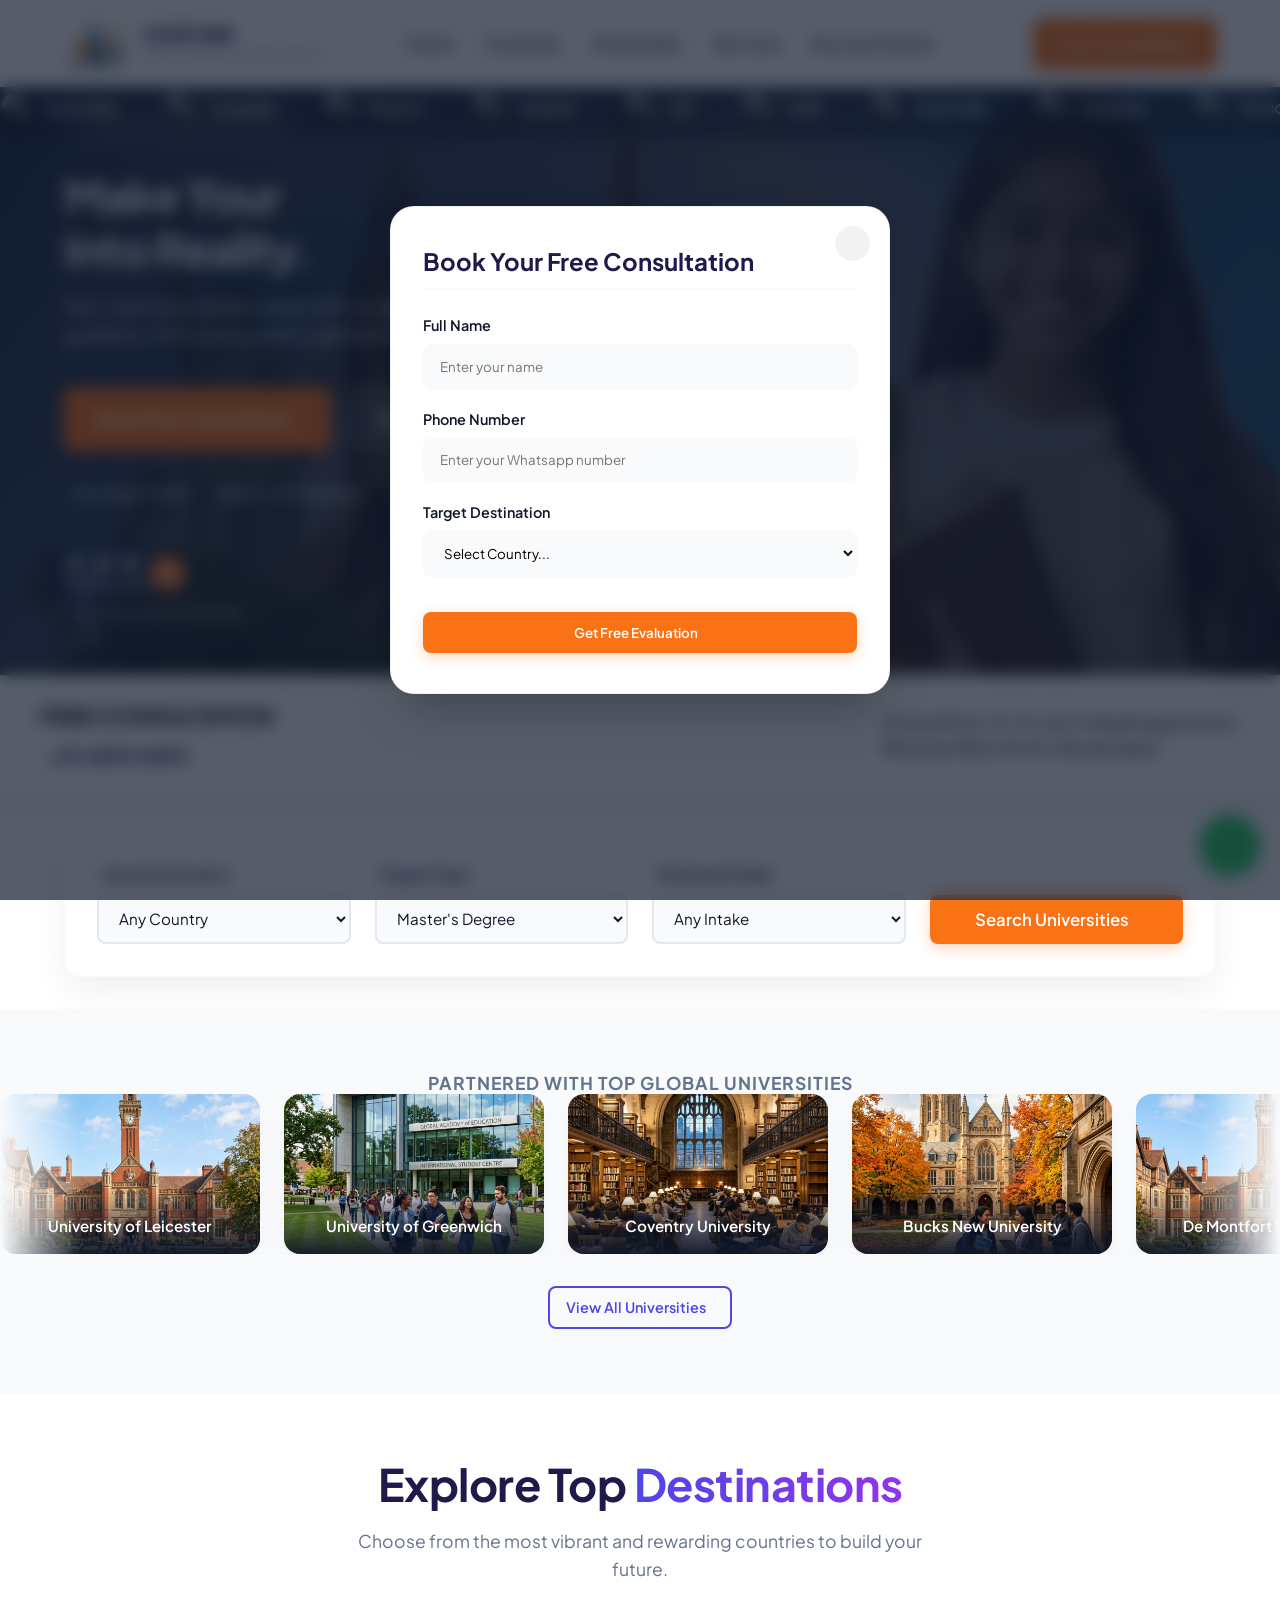
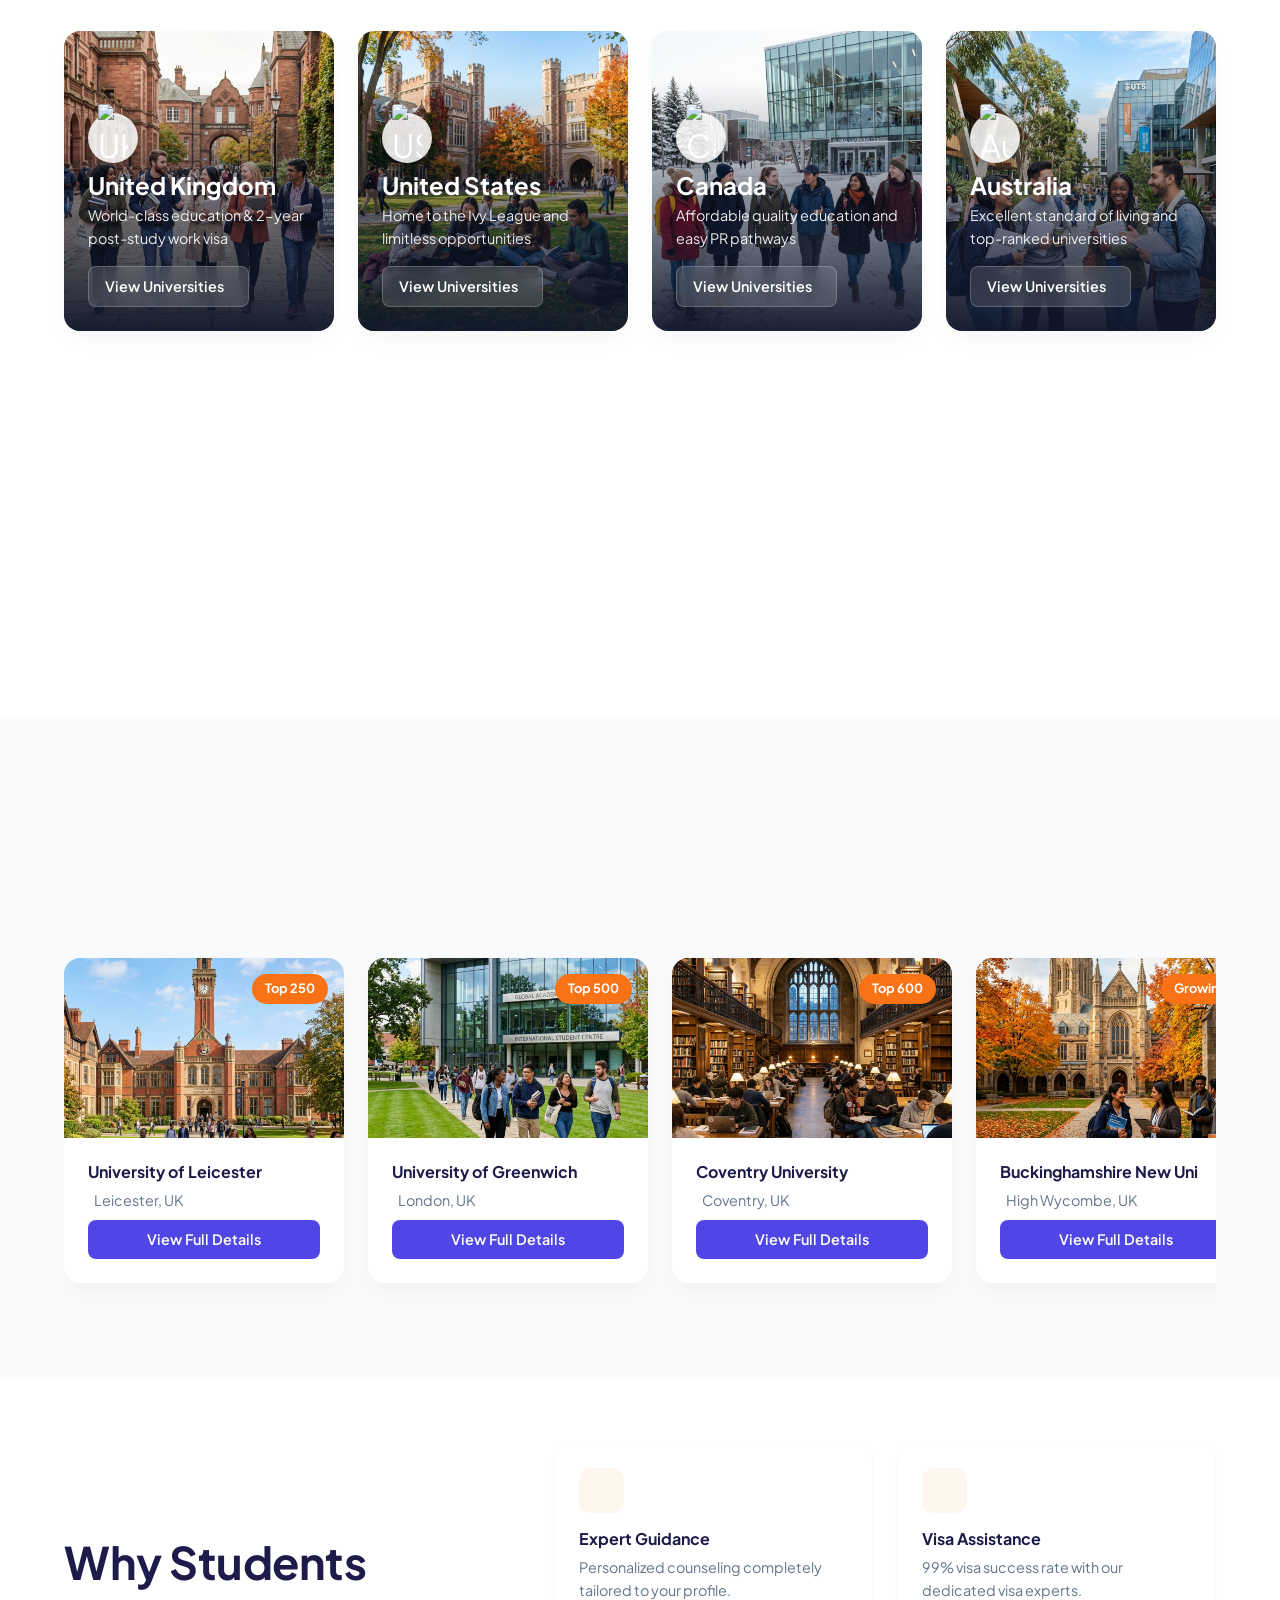
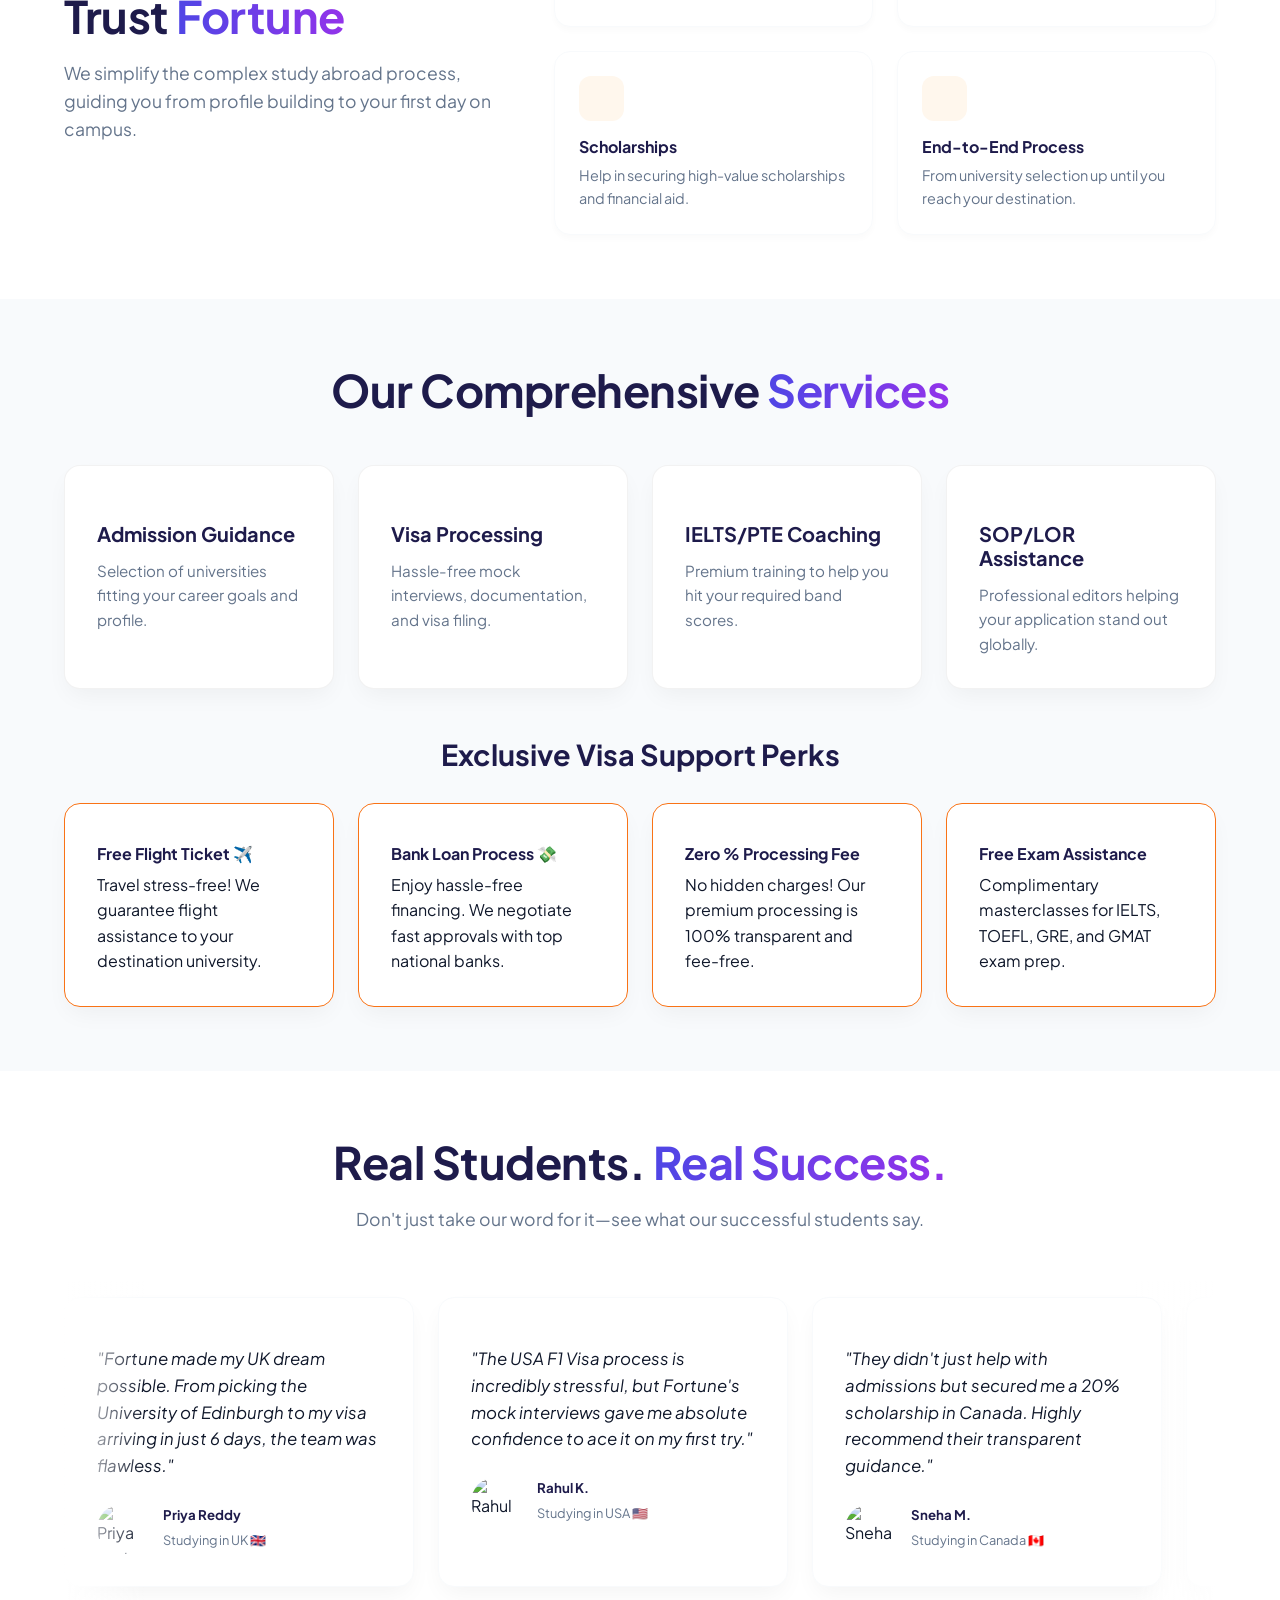
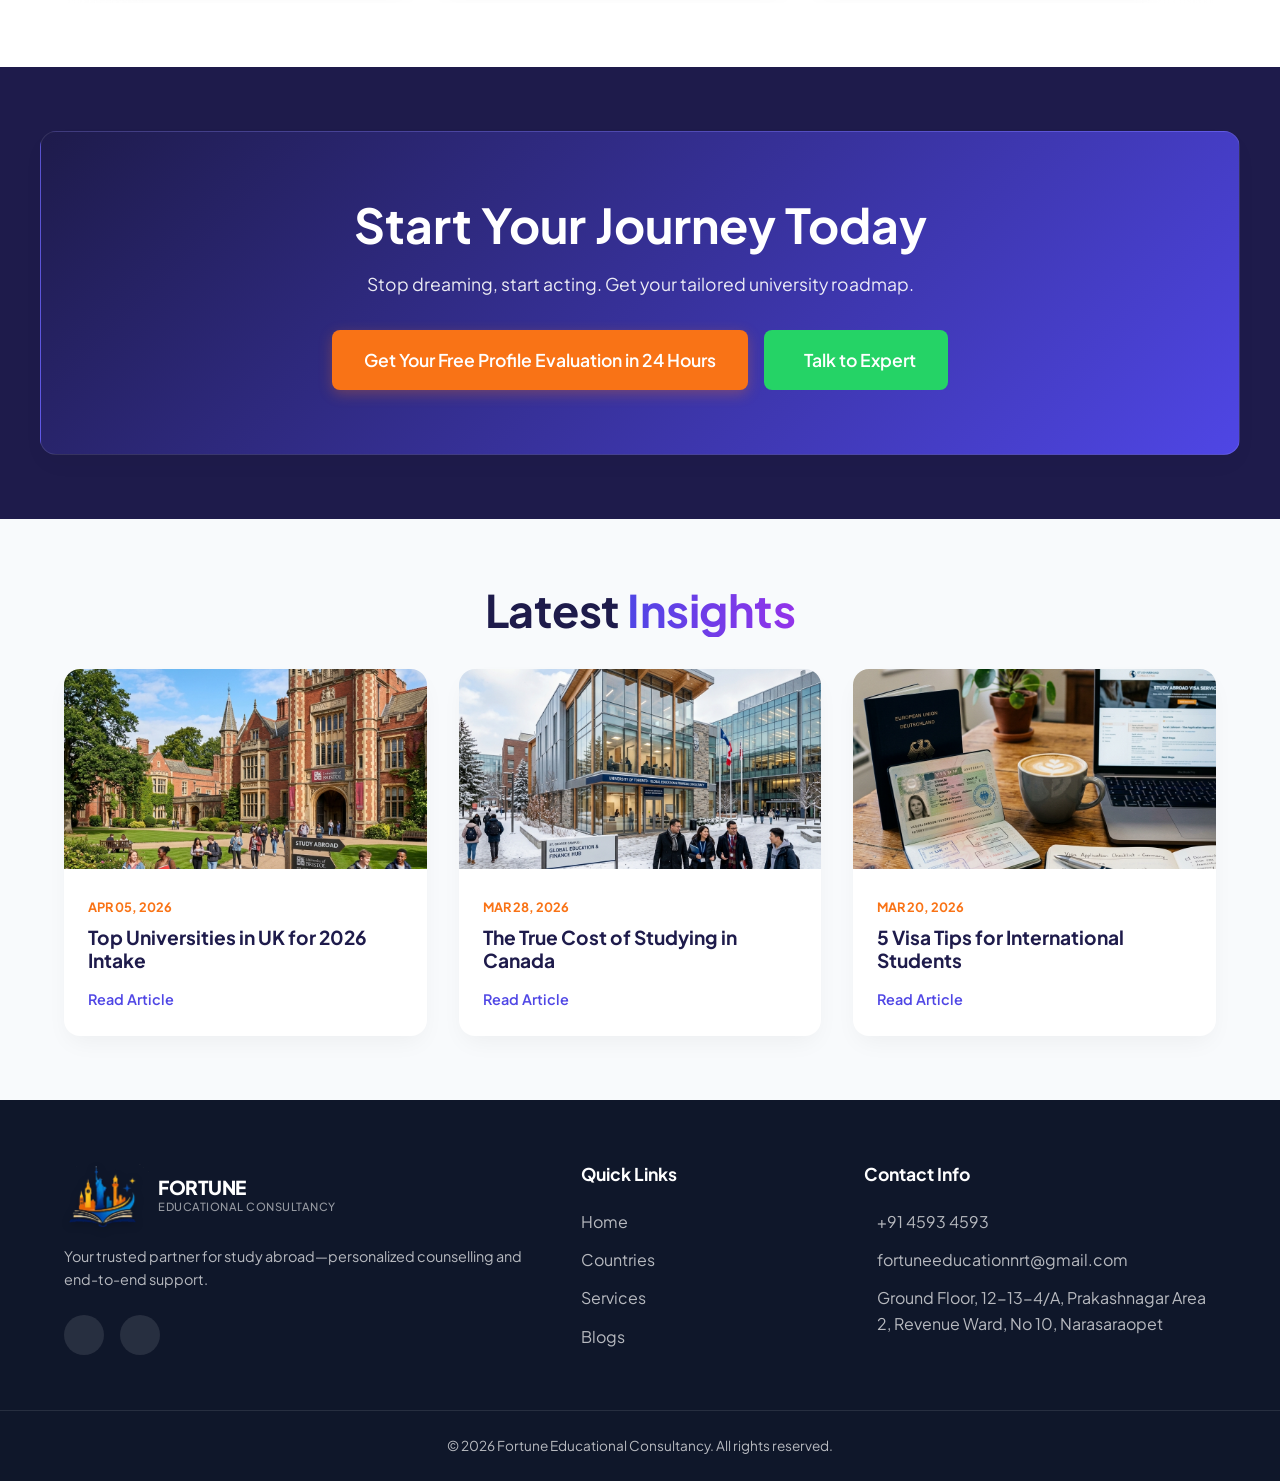
==== commit f35ffb10: "feat: add quick search, university filters, intake alerts, and new global partners" ====
--- a/index.html
+++ b/index.html
@@ -56,7 +56,7 @@
             </div>
 
             <div class="nav-actions">
-                <a href="https://wa.me/9145934593" class="nav-social" target="_blank"><i class="ph-fill ph-whatsapp-logo"></i></a>
+                <a href="https://wa.me/9145934593" class="nav-social" target="_blank"><i class="ph ph-whatsapp-logo"></i></a>
                 <a href="#" class="btn btn-primary open-modal-btn" data-modal-type="contact" data-title="Book Your Free Consultation">Free Consultation</a>
                 <button class="mobile-menu-btn" id="mobile-menu-btn">
                     <i class="ph ph-list"></i>
@@ -139,6 +139,82 @@
         </div>
     </div>
 
+    <!-- Quick Course Finder -->
+    <div class="quick-search-section fade-in-up delay-100">
+        <div class="container">
+            <form class="quick-search-box" action="universities.html" method="GET">
+                <div class="qs-group">
+                    <label><i class="ph-fill ph-map-pin"></i> Study Destination</label>
+                    <select name="country">
+                        <option value="">Any Country</option>
+                        <option value="uk">United Kingdom</option>
+                        <option value="usa">United States</option>
+                        <option value="canada">Canada</option>
+                        <option value="australia">Australia</option>
+                        <option value="france">France</option>
+                        <option value="ireland">Ireland</option>
+                        <option value="germany">Germany</option>
+                        <option value="nz">New Zealand</option>
+                    </select>
+                </div>
+                <div class="qs-group">
+                    <label><i class="ph-fill ph-graduation-cap"></i> Degree Type</label>
+                    <select name="degree">
+                        <option value="masters">Master's Degree</option>
+                    </select>
+                </div>
+                <div class="qs-group">
+                    <label><i class="ph-fill ph-calendar-blank"></i> Preferred Intake</label>
+                    <select name="intake">
+                        <option value="">Any Intake</option>
+                        <option value="jan">January / February</option>
+                        <option value="may">May / June</option>
+                        <option value="sep">September / October</option>
+                    </select>
+                </div>
+                <div class="qs-btn-group">
+                    <button type="submit" class="btn btn-primary btn-block">Search Universities <i class="ph ph-magnifying-glass"></i></button>
+                </div>
+            </form>
+        </div>
+    </div>
+
+    <!-- Partner Universities Image Marquee -->
+    <div class="partner-marquee section-light pt-5 pb-5">
+        <div class="container text-center mb-4 fade-in-up">
+            <h4 style="color: var(--text-muted); font-size: 1.1rem; text-transform: uppercase; letter-spacing: 1px; font-weight: 700;">Partnered with Top Global Universities</h4>
+        </div>
+        <div class="marquee-wrapper fade-in-up delay-100">
+            <div class="uni-img-marquee">
+                <!-- Set 1 -->
+                <div class="marquee-track">
+                    <a href="university-detail.html?id=leicester" class="uni-img-item"><img src="./uni1.png" alt="University of Leicester"><div class="uni-img-overlay">University of Leicester</div></a>
+                    <a href="university-detail.html?id=greenwich" class="uni-img-item"><img src="./uni2.png" alt="University of Greenwich"><div class="uni-img-overlay">University of Greenwich</div></a>
+                    <a href="university-detail.html?id=coventry" class="uni-img-item"><img src="./uni3.png" alt="Coventry University"><div class="uni-img-overlay">Coventry University</div></a>
+                    <a href="university-detail.html?id=bucks-new" class="uni-img-item"><img src="./uni4.png" alt="Bucks New University"><div class="uni-img-overlay">Bucks New University</div></a>
+                    <a href="university-detail.html?id=dmu" class="uni-img-item"><img src="./uni1.png" alt="De Montfort University"><div class="uni-img-overlay">De Montfort University</div></a>
+                    <a href="university-detail.html?id=middlesex" class="uni-img-item"><img src="./uni2.png" alt="Middlesex University"><div class="uni-img-overlay">Middlesex University</div></a>
+                    <a href="university-detail.html?id=anglia-ruskin" class="uni-img-item"><img src="./uni3.png" alt="Anglia Ruskin University"><div class="uni-img-overlay">Anglia Ruskin University</div></a>
+                    <a href="university-detail.html?id=napier" class="uni-img-item"><img src="./uni4.png" alt="Edinburgh Napier University"><div class="uni-img-overlay">Edinburgh Napier University</div></a>
+                </div>
+                <!-- Set 2 (Exact Duplicate for Infinite Scroll) -->
+                <div class="marquee-track">
+                    <a href="university-detail.html?id=leicester" class="uni-img-item"><img src="./uni1.png" alt="University of Leicester"><div class="uni-img-overlay">University of Leicester</div></a>
+                    <a href="university-detail.html?id=greenwich" class="uni-img-item"><img src="./uni2.png" alt="University of Greenwich"><div class="uni-img-overlay">University of Greenwich</div></a>
+                    <a href="university-detail.html?id=coventry" class="uni-img-item"><img src="./uni3.png" alt="Coventry University"><div class="uni-img-overlay">Coventry University</div></a>
+                    <a href="university-detail.html?id=bucks-new" class="uni-img-item"><img src="./uni4.png" alt="Bucks New University"><div class="uni-img-overlay">Bucks New University</div></a>
+                    <a href="university-detail.html?id=dmu" class="uni-img-item"><img src="./uni1.png" alt="De Montfort University"><div class="uni-img-overlay">De Montfort University</div></a>
+                    <a href="university-detail.html?id=middlesex" class="uni-img-item"><img src="./uni2.png" alt="Middlesex University"><div class="uni-img-overlay">Middlesex University</div></a>
+                    <a href="university-detail.html?id=anglia-ruskin" class="uni-img-item"><img src="./uni3.png" alt="Anglia Ruskin University"><div class="uni-img-overlay">Anglia Ruskin University</div></a>
+                    <a href="university-detail.html?id=napier" class="uni-img-item"><img src="./uni4.png" alt="Edinburgh Napier University"><div class="uni-img-overlay">Edinburgh Napier University</div></a>
+                </div>
+            </div>
+        </div>
+        <div class="text-center mt-4 fade-in-up delay-200">
+            <a href="universities.html" class="btn btn-outline btn-sm">View All Universities <i class="ph ph-arrow-right"></i></a>
+        </div>
+    </div>
+
     <!-- 2. Explore Countries Section -->
     <section class="destinations section-padding" id="destinations">
         <div class="container">
@@ -246,7 +322,7 @@
                 <h2 class="section-title">Find Your Perfect <span class="text-gradient">University</span></h2>
                 <div class="uni-header-action">
                     <p class="section-desc">We partner with global institutional leaders to bring you the best options.</p>
-                    <a href="universities.html" class="btn btn-outline">Explore 22 Partnerships <i class="ph ph-arrow-right"></i></a>
+                    <a href="universities.html" class="btn btn-outline">Explore 36+ Partnerships <i class="ph ph-arrow-right"></i></a>
                 </div>
             </div>
 
@@ -401,40 +477,78 @@
             <h2 class="section-title fade-in-up">Real Students. <span class="text-gradient">Real Success.</span></h2>
             <p class="section-desc fade-in-up delay-100 mx-auto">Don't just take our word for it—see what our successful students say.</p>
             
-            <div class="testimo-grid mt-5">
-                <!-- Testimonial 1 -->
-                <div class="testimo-card fade-in-up">
-                    <div class="quote-icon"><i class="ph-fill ph-quotes"></i></div>
-                    <p class="feedback">"Fortune made my UK dream possible. From picking the University of Edinburgh to my visa arriving in just 6 days, the team was flawless."</p>
-                    <div class="student-profile">
-                        <img src="https://images.unsplash.com/photo-1534528741775-53994a69daeb?w=800&q=80" alt="Sarah J.">
-                        <div class="student-info">
-                            <h5>Priya Reddy</h5>
-                            <span>Studying in UK 🇬🇧</span>
+            <div class="testimo-marquee-wrapper mt-5 fade-in-up delay-200">
+                <div class="testimo-marquee">
+                    <!-- Set 1 -->
+                    <div class="testimo-track">
+                        <div class="testimo-card">
+                            <div class="quote-icon"><i class="ph-fill ph-quotes"></i></div>
+                            <p class="feedback">"Fortune made my UK dream possible. From picking the University of Edinburgh to my visa arriving in just 6 days, the team was flawless."</p>
+                            <div class="student-profile">
+                                <img src="https://images.unsplash.com/photo-1534528741775-53994a69daeb?w=800&q=80" alt="Priya Reddy">
+                                <div class="student-info">
+                                    <h5>Priya Reddy</h5>
+                                    <span>Studying in UK 🇬🇧</span>
+                                </div>
+                            </div>
                         </div>
-                    </div>
-                </div>
-                <!-- Testimonial 2 -->
-                <div class="testimo-card fade-in-up delay-100">
-                    <div class="quote-icon"><i class="ph-fill ph-quotes"></i></div>
-                    <p class="feedback">"The USA F1 Visa process is incredibly stressful, but Fortune's mock interviews gave me absolute confidence to ace it on my first try."</p>
-                    <div class="student-profile">
-                        <img src="https://images.unsplash.com/photo-1506794778202-cad84cf45f1d?w=800&q=80" alt="Rahul K.">
-                        <div class="student-info">
-                            <h5>Rahul K.</h5>
-                            <span>Studying in USA 🇺🇸</span>
+                        <div class="testimo-card">
+                            <div class="quote-icon"><i class="ph-fill ph-quotes"></i></div>
+                            <p class="feedback">"The USA F1 Visa process is incredibly stressful, but Fortune's mock interviews gave me absolute confidence to ace it on my first try."</p>
+                            <div class="student-profile">
+                                <img src="https://images.unsplash.com/photo-1506794778202-cad84cf45f1d?w=800&q=80" alt="Rahul K.">
+                                <div class="student-info">
+                                    <h5>Rahul K.</h5>
+                                    <span>Studying in USA 🇺🇸</span>
+                                </div>
+                            </div>
                         </div>
-                    </div>
-                </div>
-                <!-- Testimonial 3 -->
-                <div class="testimo-card fade-in-up delay-200">
-                    <div class="quote-icon"><i class="ph-fill ph-quotes"></i></div>
-                    <p class="feedback">"They didn't just help with admissions but secured me a 20% scholarship in Canada. Highly recommend their transparent guidance."</p>
-                    <div class="student-profile">
-                        <img src="https://images.unsplash.com/photo-1531746020798-e6953c6e8e04?w=800&q=80" alt="Sneha M.">
-                        <div class="student-info">
-                            <h5>Sneha M.</h5>
-                            <span>Studying in Canada 🇨🇦</span>
+                        <div class="testimo-card">
+                            <div class="quote-icon"><i class="ph-fill ph-quotes"></i></div>
+                            <p class="feedback">"They didn't just help with admissions but secured me a 20% scholarship in Canada. Highly recommend their transparent guidance."</p>
+                            <div class="student-profile">
+                                <img src="https://images.unsplash.com/photo-1531746020798-e6953c6e8e04?w=800&q=80" alt="Sneha M.">
+                                <div class="student-info">
+                                    <h5>Sneha M.</h5>
+                                    <span>Studying in Canada 🇨🇦</span>
+                                </div>
+                            </div>
+                        </div>
+                    </div>
+                    <!-- Set 2 (Duplicate for Infinite Loop) -->
+                    <div class="testimo-track">
+                        <div class="testimo-card">
+                            <div class="quote-icon"><i class="ph-fill ph-quotes"></i></div>
+                            <p class="feedback">"Fortune made my UK dream possible. From picking the University of Edinburgh to my visa arriving in just 6 days, the team was flawless."</p>
+                            <div class="student-profile">
+                                <img src="https://images.unsplash.com/photo-1534528741775-53994a69daeb?w=800&q=80" alt="Priya Reddy">
+                                <div class="student-info">
+                                    <h5>Priya Reddy</h5>
+                                    <span>Studying in UK 🇬🇧</span>
+                                </div>
+                            </div>
+                        </div>
+                        <div class="testimo-card">
+                            <div class="quote-icon"><i class="ph-fill ph-quotes"></i></div>
+                            <p class="feedback">"The USA F1 Visa process is incredibly stressful, but Fortune's mock interviews gave me absolute confidence to ace it on my first try."</p>
+                            <div class="student-profile">
+                                <img src="https://images.unsplash.com/photo-1506794778202-cad84cf45f1d?w=800&q=80" alt="Rahul K.">
+                                <div class="student-info">
+                                    <h5>Rahul K.</h5>
+                                    <span>Studying in USA 🇺🇸</span>
+                                </div>
+                            </div>
+                        </div>
+                        <div class="testimo-card">
+                            <div class="quote-icon"><i class="ph-fill ph-quotes"></i></div>
+                            <p class="feedback">"They didn't just help with admissions but secured me a 20% scholarship in Canada. Highly recommend their transparent guidance."</p>
+                            <div class="student-profile">
+                                <img src="https://images.unsplash.com/photo-1531746020798-e6953c6e8e04?w=800&q=80" alt="Sneha M.">
+                                <div class="student-info">
+                                    <h5>Sneha M.</h5>
+                                    <span>Studying in Canada 🇨🇦</span>
+                                </div>
+                            </div>
                         </div>
                     </div>
                 </div>
@@ -450,7 +564,7 @@
             
             <div class="cta-buttons">
                 <a href="#" class="btn btn-primary btn-lg pulse-anim open-modal-btn" data-modal-type="contact" data-title="Free Profile Evaluation">Get Your Free Profile Evaluation in 24 Hours</a>
-                <a href="https://wa.me/9145934593" target="_blank" class="btn btn-whatsapp btn-lg"><i class="ph-fill ph-whatsapp-logo"></i> Talk to Expert</a>
+                <a href="https://wa.me/9145934593" target="_blank" class="btn btn-whatsapp btn-lg"><i class="ph ph-whatsapp-logo"></i> Talk to Expert</a>
             </div>
         </div>
     </section>
@@ -539,12 +653,12 @@
     <!-- Mobile Sticky CTA Bottom Bar -->
     <div class="mobile-sticky-cta" id="mobile-cta">
         <a href="tel:+9145934593" class="sticky-btn btn-call"><i class="ph-fill ph-phone"></i> Call Now</a>
-        <a href="https://wa.me/9145934593" target="_blank" class="sticky-btn btn-wa"><i class="ph-fill ph-whatsapp-logo"></i> WhatsApp</a>
+        <a href="https://wa.me/9145934593" target="_blank" class="sticky-btn btn-wa"><i class="ph ph-whatsapp-logo"></i> WhatsApp</a>
     </div>
 
     <!-- Floating WhatsApp (Desktop) -->
     <a href="https://wa.me/9145934593" target="_blank" class="floating-wa">
-        <i class="ph-fill ph-whatsapp-logo"></i>
+        <i class="ph ph-whatsapp-logo"></i>
     </a>
 
     <!-- Back to Top Button -->
@@ -565,6 +679,19 @@
         </div>
     </div>
 
+    <!-- Intake Alert Notification -->
+    <div class="intake-alert" id="intake-alert">
+        <button class="intake-alert-close" id="intake-alert-close"><i class="ph ph-x"></i></button>
+        <div class="intake-alert-content">
+            <div class="intake-icon">🎓</div>
+            <div class="intake-text">
+                <h4>Sept 2026 Admissions Open!</h4>
+                <p>Apply now for September 2026! Secure high-value scholarships. Eligible with or without IELTS at our top partner universities.</p>
+                <a href="#" class="btn btn-sm btn-primary open-modal-btn" data-modal-type="contact" data-title="Apply for Sept 2026 Intake">Apply Now <i class="ph ph-arrow-right"></i></a>
+            </div>
+        </div>
+    </div>
+
     <script src="script.js"></script>
 </body>
 </html>
--- a/style.css
+++ b/style.css
@@ -384,6 +384,35 @@
     padding: 1.5rem 0;
     gap: 1.5rem;
 }
+
+/* 1.5 Quick Search Finder */
+.quick-search-section {
+    margin: 2rem 0; 
+    position: relative;
+    z-index: 15;
+}
+.quick-search-box {
+    display: grid;
+    grid-template-columns: repeat(4, 1fr);
+    gap: 1.5rem;
+    align-items: end;
+    padding: 2rem;
+    background: var(--bg-white);
+    border: 1px solid var(--bg-light);
+    border-radius: var(--radius-md);
+    box-shadow: 0 15px 35px rgba(0,0,0,0.06);
+}
+.qs-group { display: flex; flex-direction: column; gap: 0.5rem; text-align: left; }
+.qs-group label { font-size: 0.9rem; font-weight: 700; color: var(--primary-dark); display: flex; align-items: center; gap: 0.4rem;}
+.qs-group select {
+    width: 100%; padding: 0.8rem 1rem; border: 2px solid #e2e8f0;
+    border-radius: 8px; font-family: inherit; font-size: 0.95rem; color: var(--text-main);
+    background: #f8fafc; outline: none; transition: 0.3s; cursor: pointer;
+}
+.qs-group select:focus { border-color: var(--primary-light); background-color: white; }
+.qs-btn-group .btn { height: 100%; width: 100%; padding: 0.9rem; font-size: 1.05rem; }
+
+
 .cb-left {
     display: flex;
     flex-direction: column;
@@ -633,6 +662,105 @@
 .country-content h3 { color: white; font-size: 1.5rem; margin-bottom: 0.3rem; }
 .country-content .tagline { font-size: 0.9rem; opacity: 0.9; margin-bottom: 1rem; }
 
+/* Partner Universities Marquee */
+.marquee-wrapper {
+    overflow: hidden;
+    width: 100%;
+    position: relative;
+    display: flex;
+}
+
+.marquee-wrapper::before,
+.marquee-wrapper::after {
+    content: "";
+    position: absolute;
+    top: 0;
+    width: 80px;
+    height: 100%;
+    z-index: 2;
+    pointer-events: none;
+}
+
+.marquee-wrapper::before {
+    left: 0;
+    background: linear-gradient(to right, var(--bg-light), transparent);
+}
+
+.marquee-wrapper::after {
+    right: 0;
+    background: linear-gradient(to left, var(--bg-light), transparent);
+}
+
+.uni-img-marquee {
+    display: flex;
+    animation: scroll-left 40s linear infinite;
+    width: max-content;
+}
+
+.uni-img-marquee:hover {
+    animation-play-state: paused;
+}
+
+.marquee-track {
+    display: flex;
+    gap: 1.5rem;
+    padding-right: 1.5rem;
+}
+
+.uni-img-item {
+    display: block;
+    position: relative;
+    width: 260px;
+    height: 160px;
+    border-radius: var(--radius-md);
+    overflow: hidden;
+    box-shadow: var(--shadow-soft);
+    transition: transform 0.3s ease;
+    flex-shrink: 0;
+    cursor: pointer;
+}
+
+.uni-img-item:hover {
+    transform: translateY(-5px);
+    box-shadow: var(--shadow-hover);
+}
+
+.uni-img-item img {
+    width: 100%;
+    height: 100%;
+    object-fit: cover;
+}
+
+.uni-img-overlay {
+    position: absolute;
+    bottom: 0;
+    left: 0;
+    width: 100%;
+    padding: 1.5rem 1rem 1rem;
+    background: linear-gradient(to top, rgba(15,23,42,0.95), transparent);
+    color: white;
+    font-weight: 600;
+    font-size: 0.95rem;
+    text-align: center;
+    pointer-events: none;
+}
+
+@keyframes scroll-left {
+    0% { transform: translateX(0); }
+    100% { transform: translateX(-50%); }
+}
+
+@media (max-width: 768px) {
+    .uni-img-item {
+        width: 200px;
+        height: 130px;
+    }
+    .marquee-wrapper::before,
+    .marquee-wrapper::after {
+        width: 40px;
+    }
+}
+
 /* 3. Universities Section */
 .uni-header-action { margin-top: 1rem; }
 
@@ -712,15 +840,67 @@
 .service-card p { color: var(--text-muted); font-size: 0.95rem; }
 
 /* 6. Testimonials */
-.testimo-grid {
-    display: flex; overflow-x: auto; gap: 1.5rem;
-    scroll-snap-type: x mandatory; padding: 1rem 0;
-    scrollbar-width: none;
+.testimo-marquee-wrapper {
+    overflow: hidden;
+    width: 100%;
+    position: relative;
+    display: flex;
+    padding: 1rem 0;
+}
+.testimo-marquee-wrapper::before,
+.testimo-marquee-wrapper::after {
+    content: "";
+    position: absolute;
+    top: 0;
+    width: 80px;
+    height: 100%;
+    z-index: 2;
+    pointer-events: none;
+}
+.testimo-marquee-wrapper::before {
+    left: 0;
+    background: linear-gradient(to right, var(--bg-white), transparent);
+}
+.testimo-marquee-wrapper::after {
+    right: 0;
+    background: linear-gradient(to left, var(--bg-white), transparent);
+}
+.testimo-marquee {
+    display: flex;
+    animation: scroll-left-testimo 35s linear infinite;
+    width: max-content;
+}
+.testimo-marquee:hover {
+    animation-play-state: paused;
+}
+.testimo-track {
+    display: flex;
+    gap: 1.5rem;
+    padding-right: 1.5rem;
 }
 .testimo-card {
-    min-width: 300px; scroll-snap-align: start; text-align: left;
+    width: 350px; flex-shrink: 0; text-align: left;
     background: var(--bg-white); padding: 2rem; border-radius: var(--radius-md);
     box-shadow: var(--shadow-soft); border: 1px solid var(--bg-light);
+    transition: transform 0.3s ease, box-shadow 0.3s ease;
+}
+.testimo-card:hover {
+    transform: translateY(-5px);
+    box-shadow: var(--shadow-hover);
+}
+@keyframes scroll-left-testimo {
+    0% { transform: translateX(0); }
+    100% { transform: translateX(-50%); }
+}
+@media (max-width: 768px) {
+    .testimo-marquee-wrapper::before,
+    .testimo-marquee-wrapper::after {
+        width: 40px;
+    }
+    .testimo-card {
+        width: 300px;
+        padding: 1.5rem;
+    }
 }
 .quote-icon { font-size: 2rem; color: rgba(249, 115, 22, 0.2); margin-bottom: 1rem; }
 .feedback { font-size: 1.05rem; color: var(--text-main); font-style: italic; margin-bottom: 1.5rem; }
@@ -921,6 +1101,71 @@
     width: 100%; margin-top: 1rem; justify-content: center;
 }
 
+/* 11. Intake Alert Notification */
+.intake-alert {
+    position: fixed;
+    bottom: 30px;
+    left: 30px;
+    width: 350px;
+    background: var(--bg-white);
+    border: 2px solid var(--accent);
+    border-radius: var(--radius-md);
+    box-shadow: 0 15px 35px rgba(249, 115, 22, 0.15);
+    z-index: 9998; /* Just below global modal */
+    transform: translateX(-150%);
+    transition: transform 0.6s cubic-bezier(0.175, 0.885, 0.32, 1.275);
+}
+.intake-alert.show {
+    transform: translateX(0);
+}
+.intake-alert-close {
+    position: absolute;
+    top: 12px;
+    right: 12px;
+    background: rgba(0,0,0,0.05);
+    border: none;
+    border-radius: 50%;
+    width: 26px;
+    height: 26px;
+    display: flex;
+    align-items: center;
+    justify-content: center;
+    font-size: 1rem;
+    color: var(--text-muted);
+    cursor: pointer;
+    transition: all 0.3s;
+}
+.intake-alert-close:hover {
+    background: var(--accent);
+    color: white;
+}
+.intake-alert-content {
+    display: flex;
+    gap: 15px;
+    padding: 20px;
+}
+.intake-icon {
+    font-size: 2.5rem;
+    line-height: 1;
+}
+.intake-text h4 { font-size: 1.15rem; margin-bottom: 5px; color: var(--primary-dark); }
+.intake-text p {
+    font-size: 0.88rem; color: var(--text-muted);
+    margin-bottom: 12px; line-height: 1.4;
+}
+
+.intake-alert .btn-primary {
+    animation: alert-bounce 2.5s infinite;
+}
+.intake-alert .btn-primary:hover {
+    animation-play-state: paused;
+}
+@keyframes alert-bounce {
+    0%, 20%, 50%, 80%, 100% { transform: translateY(0); }
+    40% { transform: translateY(-8px); }
+    60% { transform: translateY(-4px); }
+}
+
 /* Desktop Breakpoints */
 @media (min-width: 768px) {
     body { padding-bottom: 0; }
@@ -1021,6 +1266,10 @@
     .hero-title {
         font-size: 2.2rem;
     }
+    
+    .quick-search-box { grid-template-columns: 1fr; padding: 1.5rem; gap: 1rem;}
+    .qs-btn-group .btn { padding: 1rem; margin-top: 0.5rem; }
+    .quick-search-section { margin-top: 1rem; }
 
     /* Specific Mobile UI Optimizations */
     .contact-bar-inner {
@@ -1088,7 +1337,56 @@
     .contact-ul {
         text-align: left;
     }
-}
+    
+    /* Mobile intake alert */
+    .intake-alert {
+        bottom: 85px; /* Above the mobile sticky CTA */
+        left: 50%;
+        transform: translate(-50%, 150%);
+        width: 90%;
+        max-width: 360px;
+    }
+    .intake-alert.show {
+        transform: translate(-50%, 0);
+    }
+}
+
+/* ------------------------------------- */
+/* University Page Filter Sidebar UI */
+/* ------------------------------------- */
+.page-layout { display: grid; grid-template-columns: 300px 1fr; gap: 2rem; align-items: start; }
+.filter-sidebar { padding: 1.5rem; top: 100px; position: sticky; max-height: calc(100vh - 120px); overflow-y: auto; }
+.filter-sidebar::-webkit-scrollbar { width: 5px; }
+.filter-sidebar::-webkit-scrollbar-thumb { background: var(--bg-light); border-radius: 5px; }
+.filter-header { display: flex; justify-content: space-between; align-items: center; margin-bottom: 1.5rem; padding-bottom: 1rem; border-bottom: 1px solid var(--bg-light); }
+.filter-header h3 { font-size: 1.2rem; margin: 0; color: var(--primary-dark); display: flex; align-items: center; gap: 0.5rem; }
+.btn-link { background: none; border: none; color: var(--text-muted); cursor: pointer; text-decoration: underline; font-size: 0.9rem; }
+.btn-link:hover { color: var(--accent); }
+.filter-group { margin-bottom: 1.5rem; }
+.filter-group h4 { font-size: 1rem; color: var(--primary-dark); margin-bottom: 0.8rem; font-weight: 700; }
+.filter-group label { display: flex; align-items: center; gap: 0.6rem; font-size: 0.95rem; color: var(--text-main); margin-bottom: 0.6rem; cursor: pointer; transition: color 0.2s;}
+.filter-group label:hover { color: var(--accent); }
+.filter-group input[type="checkbox"] { width: 16px; height: 16px; accent-color: var(--accent); cursor: pointer; }
+.filter-select { width: 100%; padding: 0.6rem; border: 1px solid #e2e8f0; border-radius: 6px; color: var(--text-main); font-family: inherit; outline: none; transition: 0.3s; }
+.filter-select:focus { border-color: var(--primary-light); }
+.intake-grid { display: grid; grid-template-columns: repeat(3, 1fr); gap: 0.5rem; }
+.range-inputs { display: flex; align-items: center; gap: 0.5rem; }
+.range-inputs input { width: 100%; padding: 0.6rem; border: 1px solid #e2e8f0; border-radius: 6px; font-size: 0.9rem; outline: none; transition: 0.3s;}
+.range-inputs input:focus { border-color: var(--primary-light); }
+.range-inputs span { font-size: 0.9rem; color: var(--text-muted); }
+
+.search-input-wrapper { position: relative; }
+.search-input-wrapper i { position: absolute; left: 0.8rem; top: 50%; transform: translateY(-50%); color: var(--text-muted); font-size: 1.1rem; }
+
+.d-md-none { display: none; }
+@media (max-width: 900px) {
+    .page-layout { grid-template-columns: 1fr; }
+    .filter-sidebar { position: static; max-height: none; display: none; margin-bottom: 2rem; z-index: 10; }
+    .filter-sidebar.show { display: block; animation: slideDown 0.3s ease; }
+    .d-md-none { display: block; }
+}
+/* ------------------------------------- */
+
 
 /* Animated Logo Glow */
 @keyframes premiumGlow {
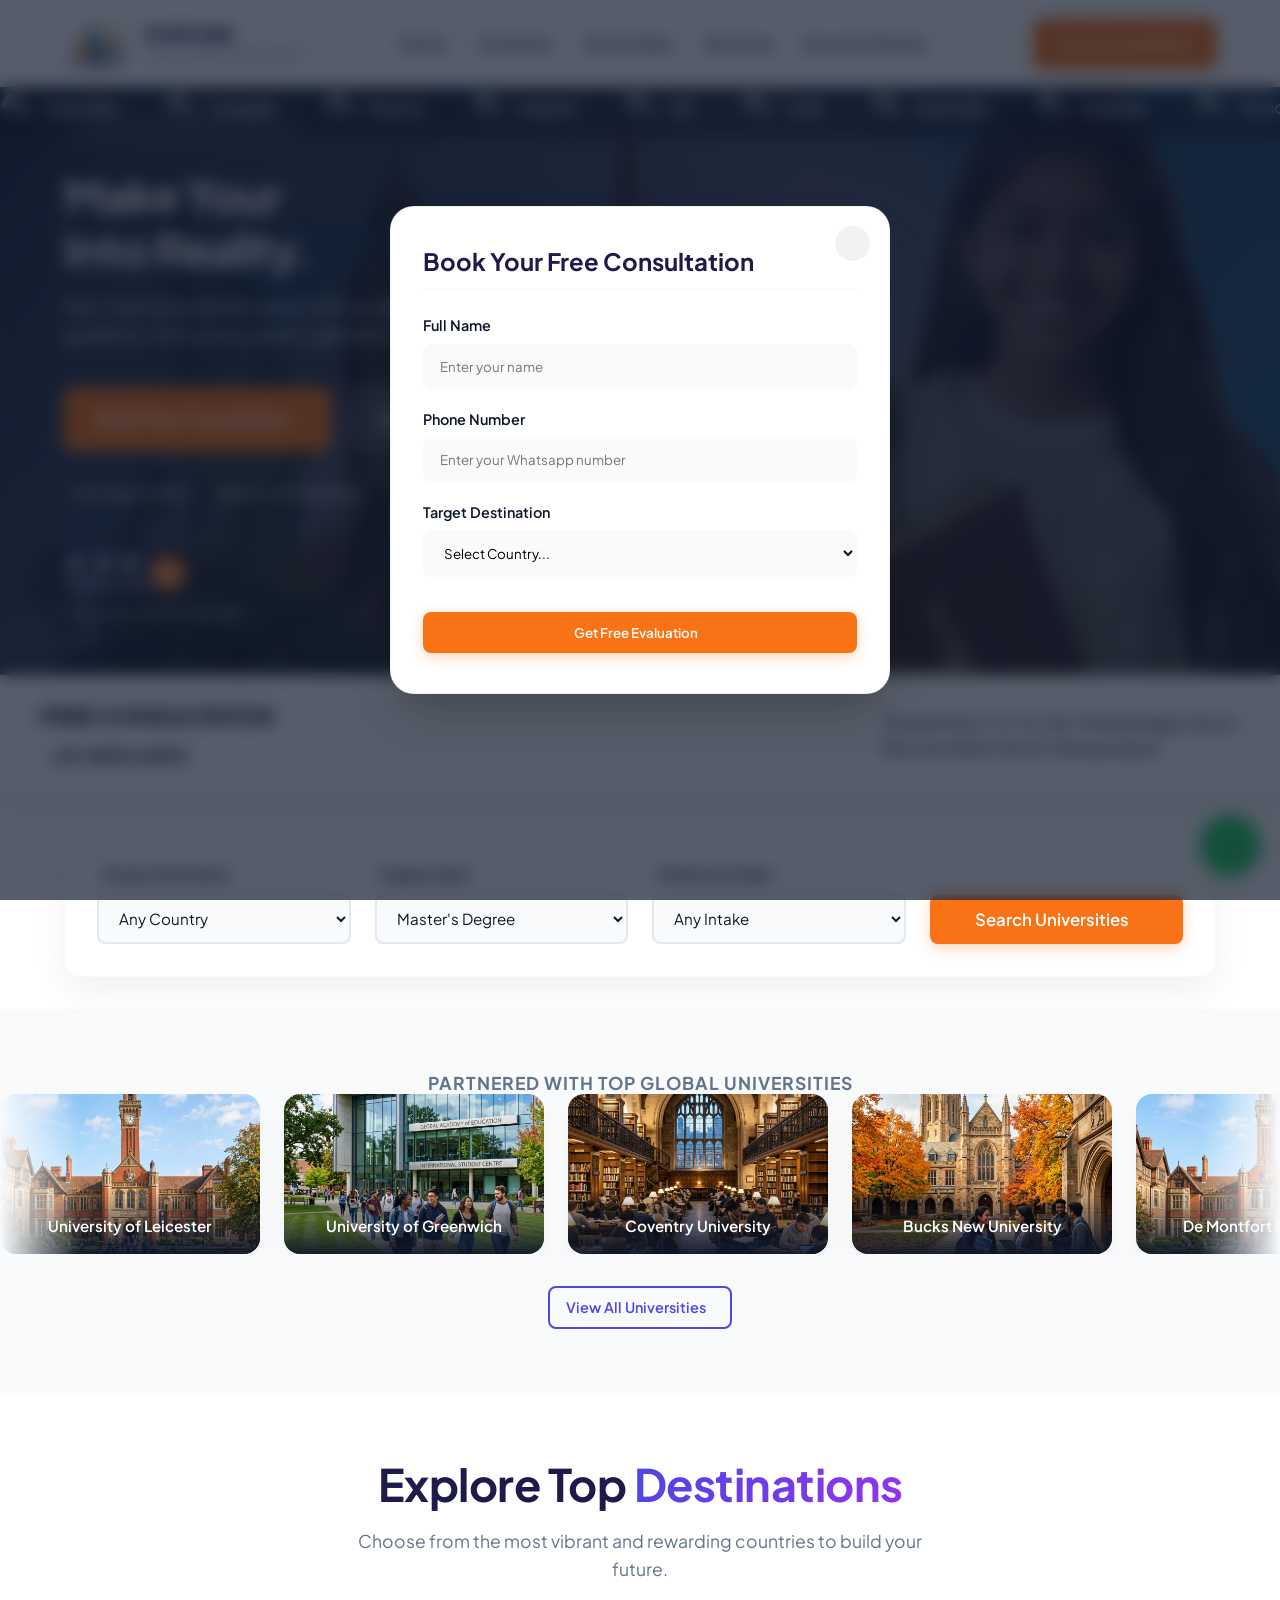
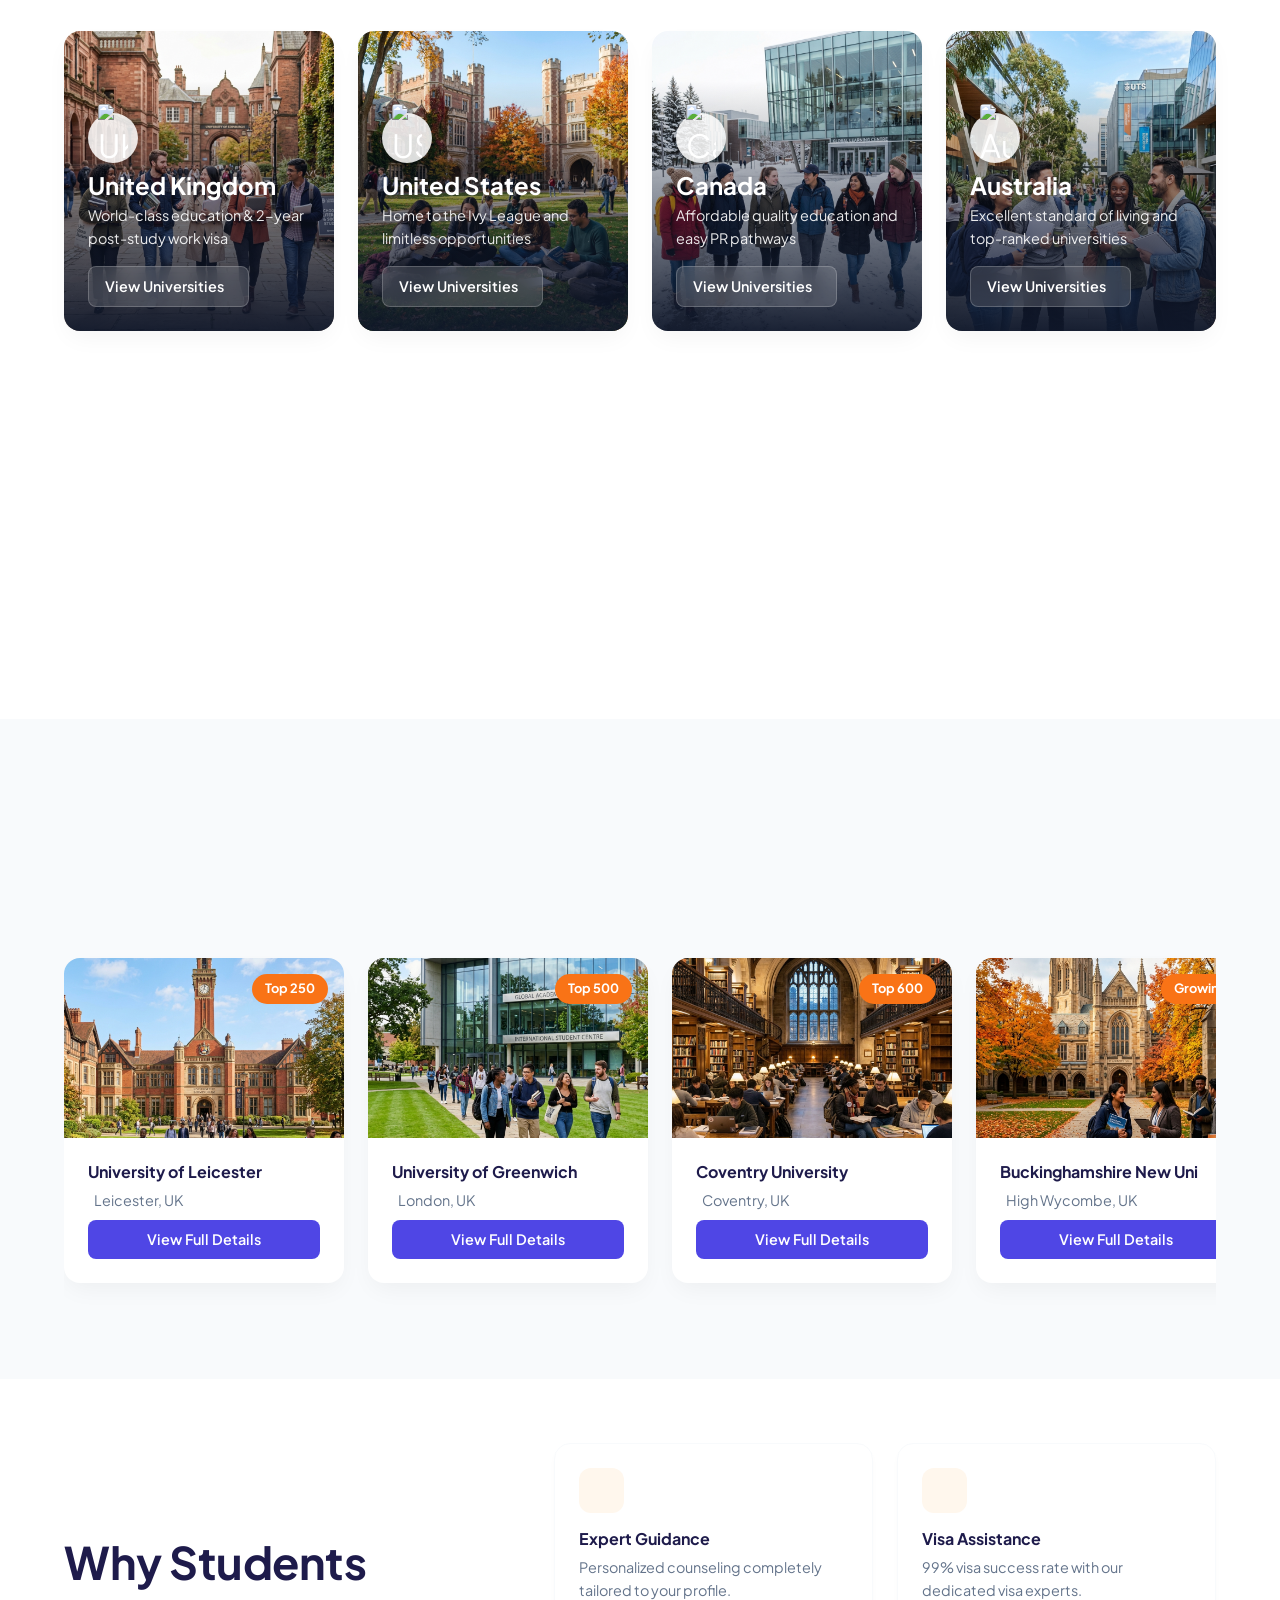
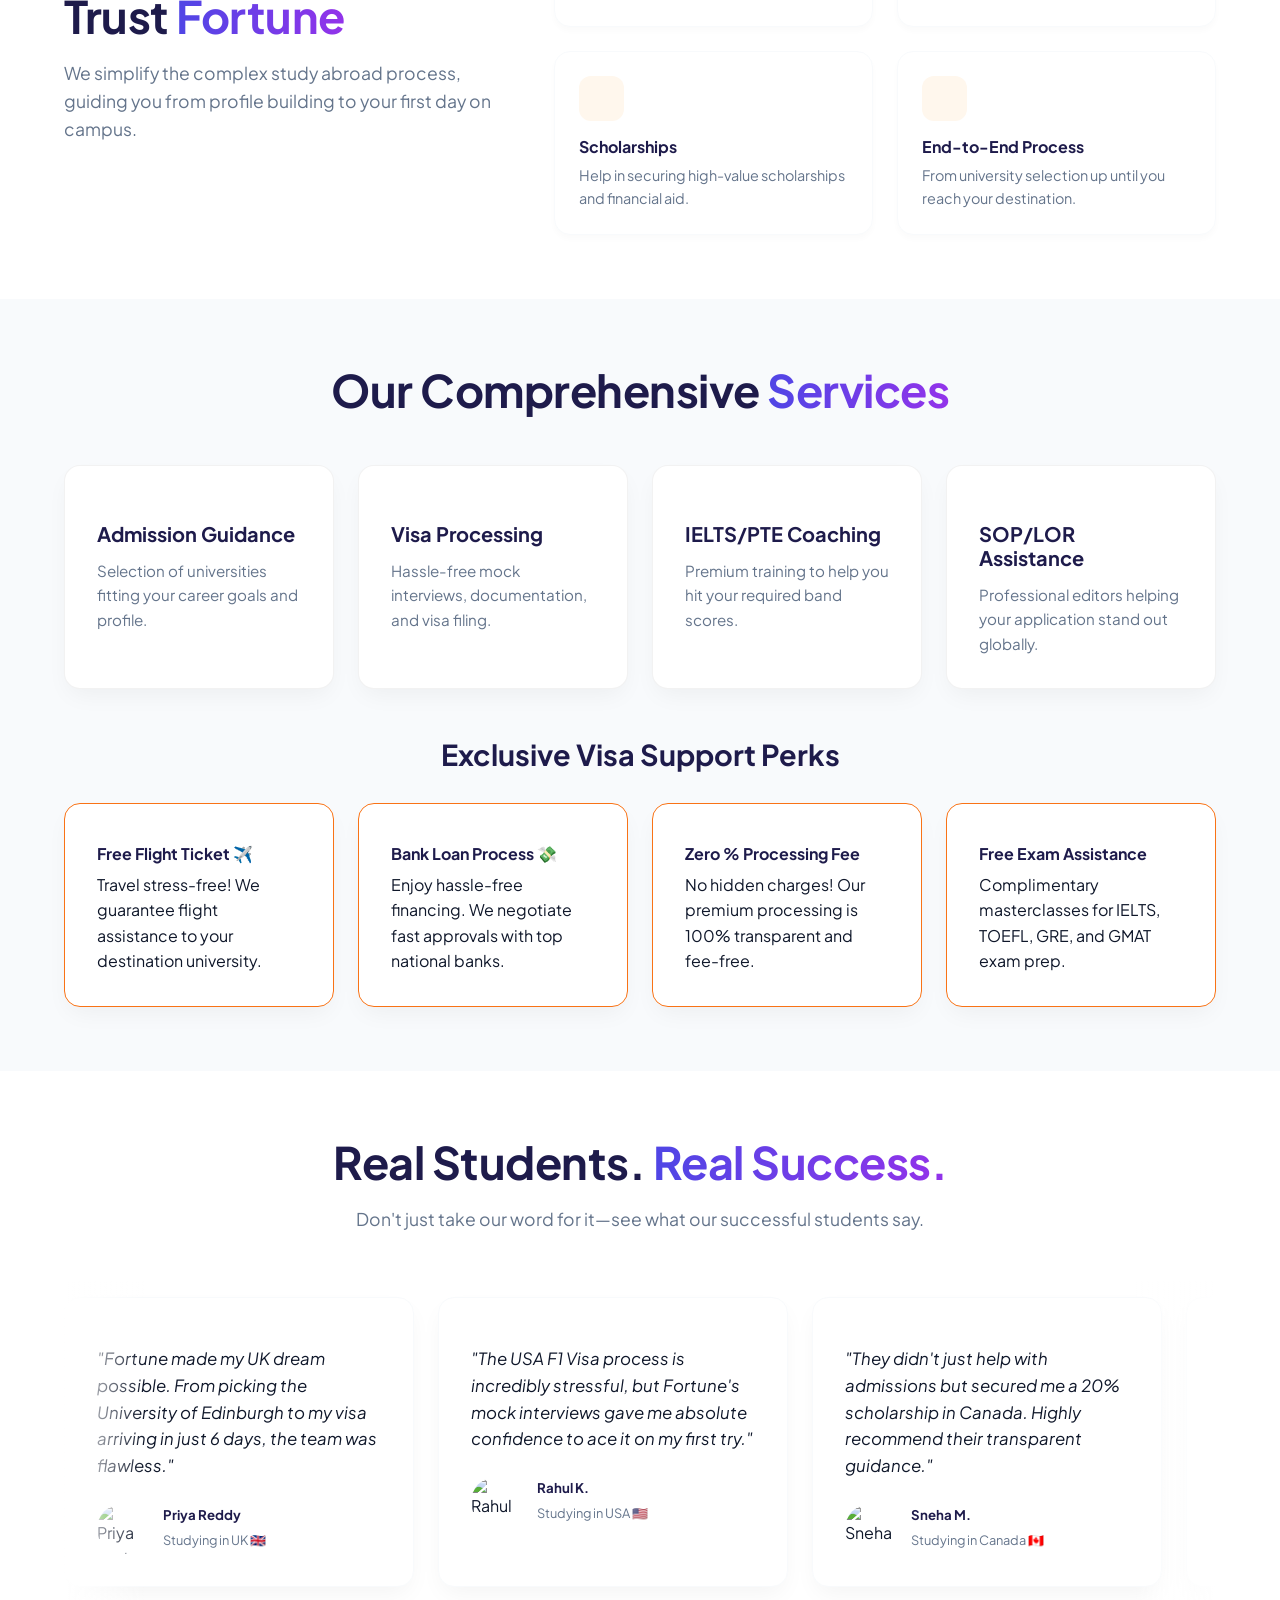
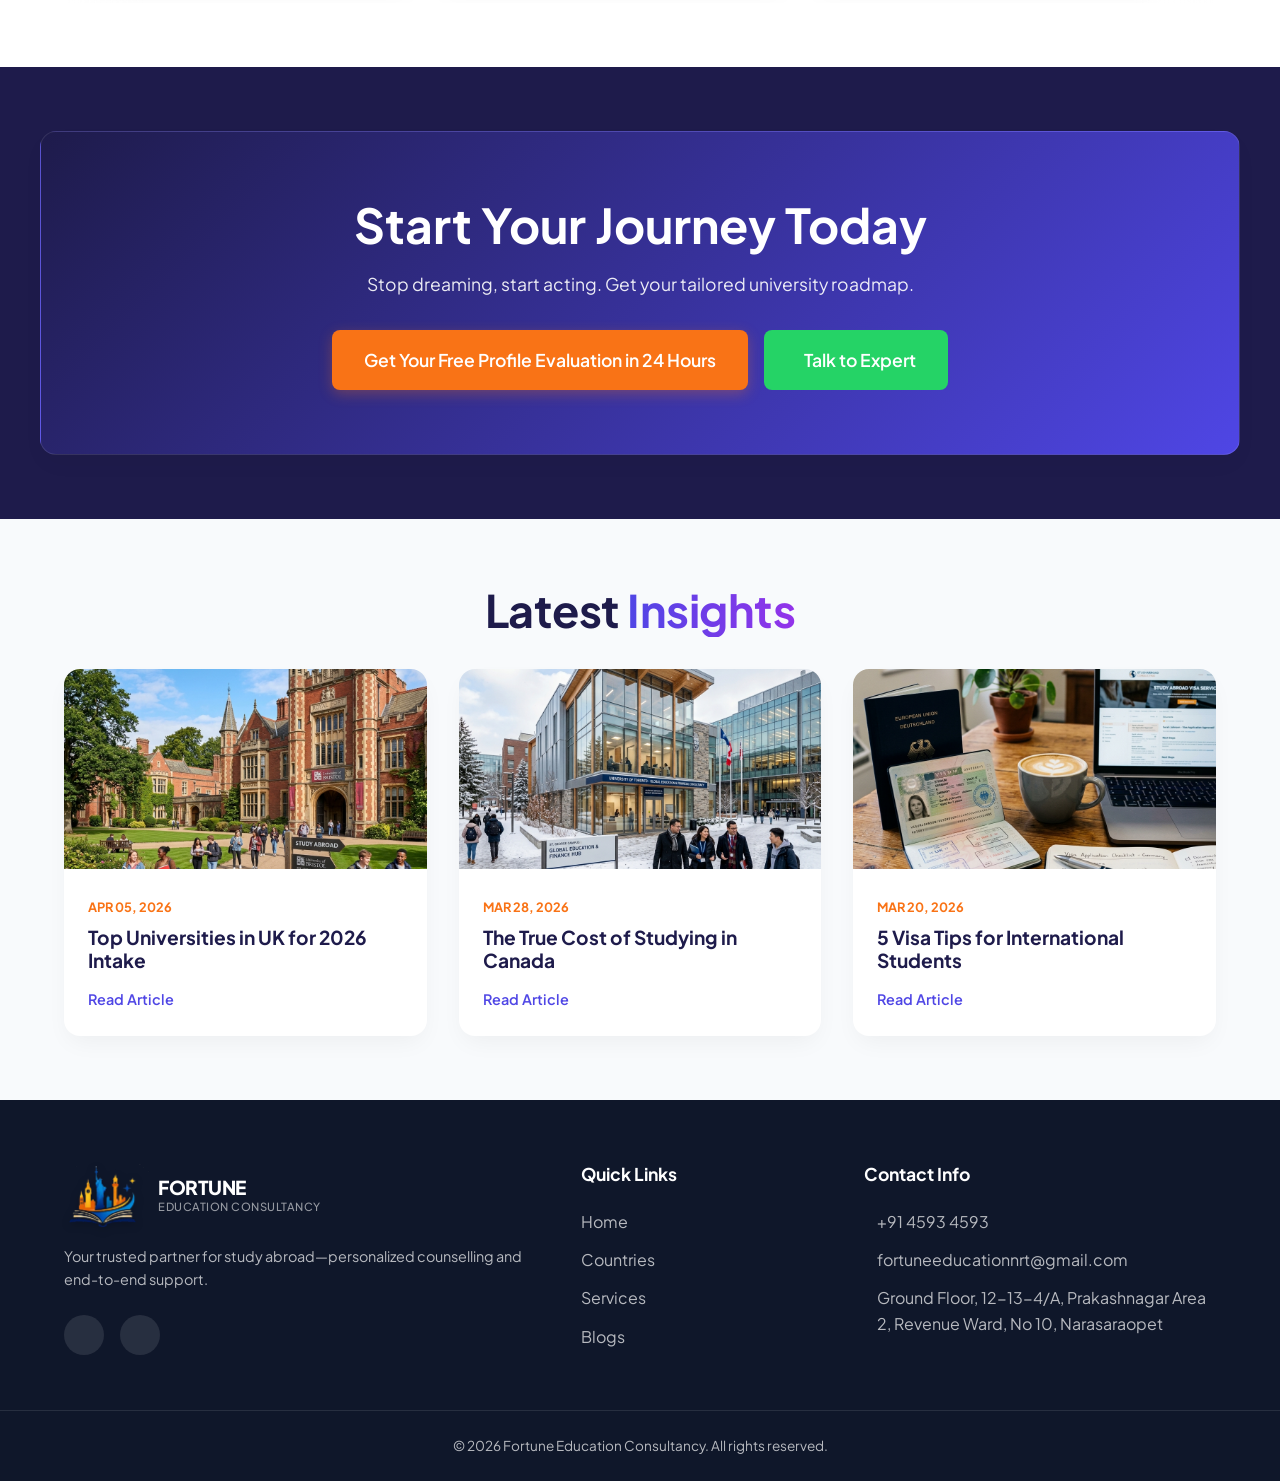
==== commit 3e88ac67: "Change company name from Fortune Educational Consultancy to Fortune Education Consultancy" ====
--- a/index.html
+++ b/index.html
@@ -3,18 +3,18 @@
 <head>
     <meta charset="UTF-8">
     <meta name="viewport" content="width=device-width, initial-scale=1.0">
-    <title>Fortune Educational Consultancy | Study Abroad</title>
-    <meta name="description" content="Make your study abroad dream into reality with Fortune Educational Consultancy. Get expert guidance for UK, USA, Canada, and Australia.">
+    <title>Fortune Education Consultancy | Study Abroad</title>
+    <meta name="description" content="Make your study abroad dream into reality with Fortune Education Consultancy. Get expert guidance for UK, USA, Canada, and Australia.">
     
     <!-- OpenGraph Meta Tags for Social Media Preview -->
-    <meta property="og:title" content="Fortune Educational Consultancy | Study Abroad">
+    <meta property="og:title" content="Fortune Education Consultancy | Study Abroad">
     <meta property="og:description" content="Your trusted partner for study abroad—personalized counselling and end-to-end support for UK, USA, Canada, and Australia.">
     <meta property="og:image" content="./logo.png">
     <meta property="og:url" content="https://fortuneeducation.com">
     <meta property="og:type" content="website">
-    <meta property="og:site_name" content="Fortune Educational Consultancy">
+    <meta property="og:site_name" content="Fortune Education Consultancy">
     <meta name="twitter:card" content="summary_large_image">
-    <meta name="twitter:title" content="Fortune Educational Consultancy | Study Abroad">
+    <meta name="twitter:title" content="Fortune Education Consultancy | Study Abroad">
     <meta name="twitter:description" content="Your trusted partner for study abroad—personalized counselling and end-to-end support.">
     <meta name="twitter:image" content="./logo.png">
     
@@ -43,7 +43,7 @@
                 <img src="./logo-transparent.png" alt="Fortune Logo" style="height: 55px; width: auto; object-fit: contain; filter: drop-shadow(0 2px 4px rgba(0,0,0,0.1));">
                 <div class="logo-text">
                     <span class="logo-main">FORTUNE</span>
-                    <span class="logo-sub">Educational Consultancy</span>
+                    <span class="logo-sub">Education Consultancy</span>
                 </div>
             </a>
             
@@ -615,7 +615,7 @@
                     <img src="./logo-transparent.png" alt="Fortune Logo" style="height: 65px; width: auto; object-fit: contain; filter: drop-shadow(0 2px 4px rgba(0,0,0,0.3));">
                     <div class="logo-text">
                         <span class="logo-main">FORTUNE</span>
-                        <span class="logo-sub">Educational Consultancy</span>
+                        <span class="logo-sub">Education Consultancy</span>
                     </div>
                 </a>
                 <p>Your trusted partner for study abroad—personalized counselling and end-to-end support.</p>
@@ -646,7 +646,7 @@
             </div>
         </div>
         <div class="footer-bottom">
-            <p>&copy; 2026 Fortune Educational Consultancy. All rights reserved.</p>
+            <p>&copy; 2026 Fortune Education Consultancy. All rights reserved.</p>
         </div>
     </footer>
 
